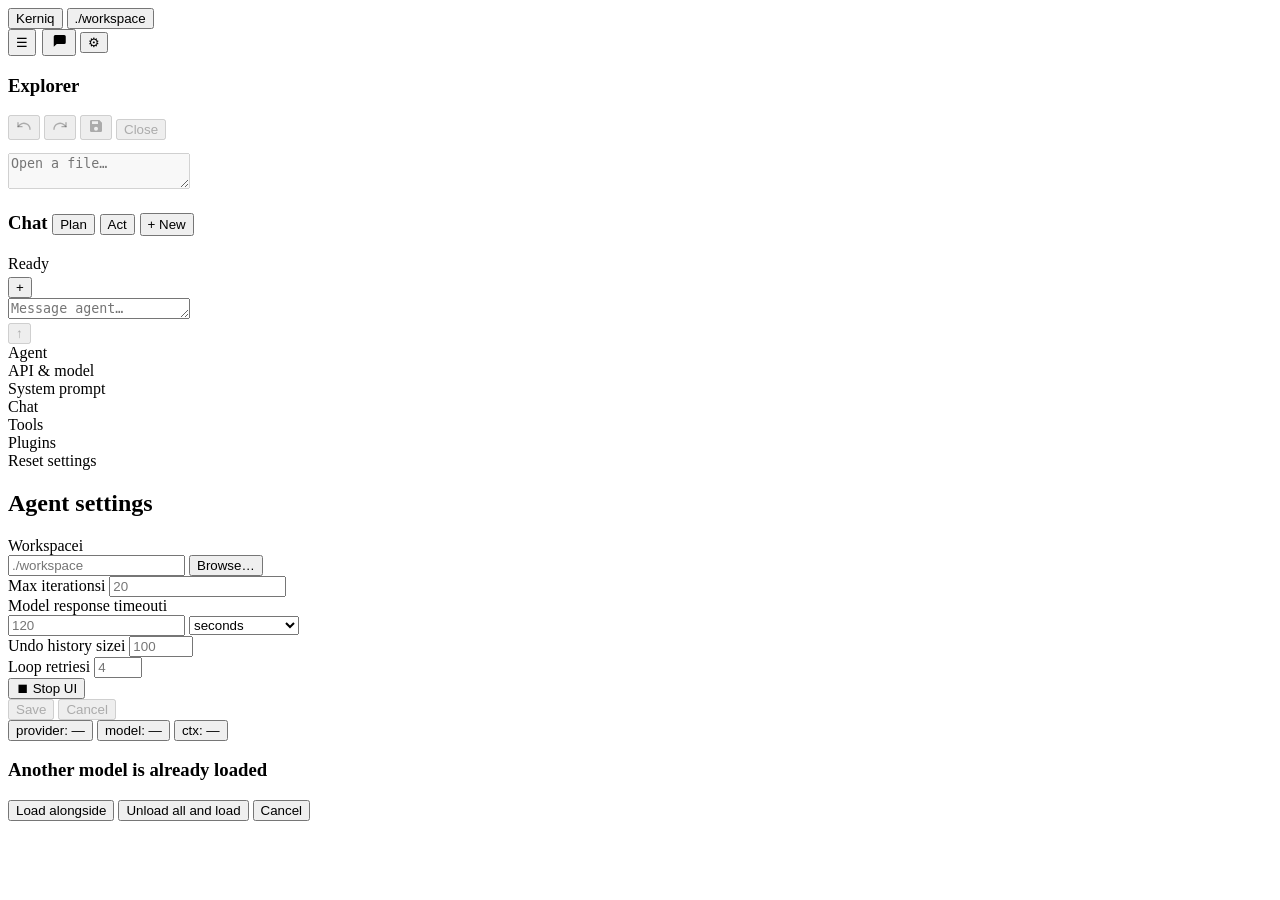
==== plugins/web_ui/static/index.html @ 1790b559 "Patch for 0.1.4 with TODO, install scripts and sandbox" ====
<!DOCTYPE html>
<html lang="en"><head><meta charset="utf-8"/>
<meta name="viewport" content="width=device-width, initial-scale=1"/>
<title>Kerniq</title>
<link rel="stylesheet" href="/static/vendor/prism-tomorrow.min.css"/>

<link rel="stylesheet" href="/static/styles.css"/></head><body>
<div class="topbar">
  <button class="brand" id="nav-logo">Kerniq</button>
  <button type="button" class="top-center" id="top-workspace">./workspace</button>
  <div class="top-actions">
    <span class="panel-toggles" style="display:inline-flex;gap:6px">
      <button class="icon-btn on" id="btn-toggle-explorer" title="Explorer" data-i18n-title="explorer">☰</button>
      <button class="icon-btn on" id="btn-toggle-chat" title="Chat" data-i18n-title="chat" aria-label="Chat"><svg viewBox="0 0 24 24" width="18" height="18" aria-hidden="true"><path fill="currentColor" d="M5 4h14a2 2 0 0 1 2 2v8a2 2 0 0 1-2 2H9l-4 3.5V6a2 2 0 0 1 2-2z"/></svg></button>
    </span>
    <button class="icon-btn" id="nav-settings" title="Settings" data-i18n-title="settings">⚙</button>
  </div>
</div>
<div id="main-area">
<div id="view-main">
  <aside class="panel" id="explorer">
    <h3><span class="grow">Explorer</span></h3>
    <div class="tree" id="tree"></div>
  </aside>
  <div class="resizer" id="resizer-left" data-side="left"></div>
  <section id="editor-panel">
    <div class="tabs" id="tabs"></div>
    <div class="editor-toolbar">
      <button class="ghost icon-tool" id="btn-undo" title="Undo" aria-label="Undo" disabled>
        <svg viewBox="0 0 24 24" width="16" height="16" aria-hidden="true" fill="none" stroke="currentColor" stroke-width="2" stroke-linecap="round" stroke-linejoin="round"><path d="M3 7v6h6"/><path d="M21 17a9 9 0 0 0-15-6.7L3 13"/></svg>
      </button>
      <button class="ghost icon-tool" id="btn-redo" title="Redo" aria-label="Redo" disabled>
        <svg viewBox="0 0 24 24" width="16" height="16" aria-hidden="true" fill="none" stroke="currentColor" stroke-width="2" stroke-linecap="round" stroke-linejoin="round"><path d="M21 7v6h-6"/><path d="M3 17a9 9 0 0 1 15-6.7L21 13"/></svg>
      </button>
      <span id="open-path" style="color:var(--muted);flex:1;overflow:hidden;text-overflow:ellipsis"></span>
      <button class="ghost icon-tool" id="btn-save" title="Save" aria-label="Save" disabled>
        <svg viewBox="0 0 24 24" width="16" height="16" aria-hidden="true"><path fill="currentColor" d="M17 3H5a2 2 0 0 0-2 2v14a2 2 0 0 0 2 2h14a2 2 0 0 0 2-2V7l-4-4zm-5 16a3 3 0 1 1 0-6 3 3 0 0 1 0 6zM6 5h9v4H6V5z"/></svg>
      </button>
      <button class="ghost" id="btn-close-tab" disabled>Close</button>
    </div>
    <div class="code-wrap">
      <div class="line-nums" id="line-nums"></div>
      <div class="hl-wrap">
        <pre class="hl-pre" aria-hidden="true"><code id="hl-code" class="language-none"></code></pre>
        <textarea id="editor" spellcheck="false" placeholder="Open a file…" data-i18n-placeholder="openFile" disabled></textarea>
      </div>
    </div>
  </section>
  <div class="resizer" id="resizer-right" data-side="right"></div>
  <aside class="panel" id="chat-panel">
    <h3><span class="grow">Chat</span>
      <span class="mode-switch" id="mode-switch">
        <button type="button" id="mode-plan" data-mode="plan">Plan</button>
        <button type="button" id="mode-act" data-mode="act" class="on">Act</button>
      </span>
      <button class="ghost" id="btn-new-chat" style="padding:2px 6px">+ New</button>
    </h3>
    <div class="chat-hist" id="chat-hist"></div>
    <div class="msgs-wrap">
      <div class="plan-float collapsed" id="plan-float" hidden>
        <button type="button" class="plan-head" id="plan-toggle">
          <span id="plan-title" data-i18n="planTitle">Plan</span>
          <span class="plan-chevron" id="plan-chevron" aria-hidden="true"></span>
        </button>
        <div class="plan-body" id="plan-body"></div>
      </div>
      <div class="msgs" id="msgs"></div>
      <button type="button" id="btn-scroll-bottom" class="scroll-bottom" hidden title="Scroll to bottom" aria-label="Scroll to bottom">↓</button>
    </div>
    <div class="status-bar"><span class="spin" id="agent-spin"></span><span id="agent-status">Ready</span></div>
    <div id="attach-chips" style="display:flex;flex-wrap:wrap;gap:4px;padding:4px 8px 0 8px"></div>
    <div class="composer">
      <button type="button" id="btn-attach" class="ghost composer-plus" title="Attach" data-i18n-title="attach">+</button>
      <div class="ta-wrap"><textarea id="prompt" rows="1" placeholder="Message agent…" data-i18n-placeholder="promptPh"></textarea></div>
      <button type="button" id="btn-action" class="send-btn is-send" disabled title="Send" aria-label="Send"><span class="send-ico" aria-hidden="true">↑</span></button>
    </div>
  </aside>
</div>
<div id="view-settings">
  <div class="settings-layout">
    <nav>
      <div class="stab active" data-tab="agent">Agent</div>
      <div class="stab" data-tab="api">API & model</div>
      <div class="stab" data-tab="prompt">System prompt</div>
      <div class="stab" data-tab="chat">Chat</div>
      <div class="stab" data-tab="tools">Tools</div>
      <div class="stab" data-tab="plugins">Plugins</div>
      <div class="stab" data-tab="reset">Reset settings</div>
    </nav>
    <div class="settings-main">
      <div class="scard tabp" id="tab-agent">
        <h2 data-i18n="agentSettings">Agent settings</h2>
        <div class="field"><label class="lbl"><span data-i18n="workspace">Workspace</span><span class="info-tip" tabindex="0" data-tip="Working directory for file tools. Type a path or use Browse.">i</span></label>
          <div class="row">
            <input id="s-workspace" placeholder="./workspace" style="flex:1"/>
            <button class="ghost" type="button" id="btn-pick-ws" data-i18n="browse">Browse…</button>
          </div>
        </div>
        <div class="field"><label class="lbl"><span data-i18n="maxIterations">Max iterations</span><span class="info-tip" tabindex="0" data-tip="Maximum agent steps per run. Leave empty for default (20).">i</span></label>
          <input type="number" id="s-max-iter" min="1" placeholder="20"/>
        </div>
        <div class="field"><label class="lbl"><span data-i18n="modelTimeout">Model response timeout</span><span class="info-tip" tabindex="0" data-tip="Maximum time to wait for one model response.">i</span></label>
          <div class="row">
            <input type="number" id="s-timeout" min="1" style="flex:1" placeholder="120"/>
            <select id="s-timeout-unit" style="width:110px">
              <option value="s">seconds</option>
              <option value="m">minutes</option>
              <option value="h">hours</option>
            </select>
          </div>
        </div>
        <div class="field"><label class="lbl"><span data-i18n="undoSize">Undo history size</span><span class="info-tip" tabindex="0" data-tip="How many editor actions to keep for Undo (edits, open, close).">i</span></label>
          <input type="number" id="s-undo-size" min="10" max="1000" placeholder="100"/>
        </div>
        <div class="field"><label class="lbl"><span data-i18n="loopRetries">Loop retries</span><span class="info-tip" tabindex="0" data-tip="How many repeated replies or identical tool calls to allow before stopping. Raise this if a real task is cut off as a loop.">i</span></label>
          <input type="number" id="s-loop-retries" min="1" max="20" placeholder="4"/>
        </div>
      </div>
      <div class="scard tabp" id="tab-api" style="display:none">
        <h2 data-i18n="apiModel">API & model</h2>
        <div class="field"><label class="lbl"><span data-i18n="provider">Provider</span></label>
          <select id="s-provider" class="fit"></select>
          <div class="provider-note" id="provider-blurb"></div>
        </div>
        <div id="provider-fields"></div>
        <div class="field field-check">
          <label class="check-line">
            <input type="checkbox" id="s-split-models" class="soft-check"/>
            <span data-i18n="splitModels">Different model for Act</span>
            <span class="info-tip" tabindex="0" data-tip="Off: Plan and Act use one model. On: Act can use another. Local providers unload the Plan model and load the Act model on handoff.">i</span>
          </label>
        </div>
        <div class="field" id="act-model-field" hidden>
          <label class="lbl"><span data-i18n="actModel">Act model</span></label>
          <div class="row">
            <div class="model-combo" id="act-model-combo">
              <input type="text" id="s-act-model" autocomplete="off" placeholder="(same as Plan)"/>
              <button type="button" class="combo-arrow" id="act-model-arrow">▾</button>
              <div class="combo-menu" id="act-model-menu" hidden></div>
            </div>
          </div>
        </div>
        <div class="field"><label class="lbl"><span data-i18n="temperature">Temperature</span><span class="info-tip" tabindex="0" data-i18n-tip="tempTip" data-tip="Higher temperature makes replies more varied. Lower keeps them closer to the most likely wording. Default is 0.7.">i</span></label><input type="number" id="s-api-temp" step="0.05" min="0" max="2" placeholder="0.7"/></div>
        <div class="field"><label class="lbl"><span data-i18n="maxTokens">Max tokens</span><span class="info-tip" tabindex="0" data-tip="Max tokens to generate. Empty = model maximum.">i</span></label>
          <input type="number" id="s-api-max-tokens" min="1" placeholder="auto (model max)"/>
        </div>
      </div>
      <div class="scard tabp" id="tab-prompt" style="display:none">
        <h2 data-i18n="systemPrompt">System prompt</h2>
        <div class="field"><label class="lbl">System prompt</label>
          <textarea id="s-system" rows="10" style="resize:none;width:100%;min-height:160px" placeholder="You are a helpful coding agent."></textarea>
        </div>
        <div class="field" style="text-align:left">
          <label style="display:inline-flex;align-items:center;gap:8px;cursor:pointer">
            <input type="checkbox" id="s-include-tools" class="soft-check" style="width:auto;margin:0"/>
            <span>Include tool catalog in context</span>
            <span class="info-tip" tabindex="0" data-tip="When enabled, tool schemas are added to the system prompt on run.">i</span>
          </label>
        </div>
      </div>
      <div class="scard tabp" id="tab-chat" style="display:none">
        <h2 data-i18n="chatSettings">Chat settings</h2>
        <div class="set-group">
          <h3 data-i18n="groupOutput">Reply</h3>
        <div class="field field-check">
          <label class="check-line">
            <input type="checkbox" id="s-chat-streaming" class="soft-check" checked/>
            <span data-i18n="streamResponses">Stream responses</span>
            <span class="info-tip" tabindex="0" data-tip="Stream tokens as they are generated. Disable for a single final reply.">i</span>
          </label>
        </div>
        <div class="field field-check">
          <label class="check-line">
            <input type="checkbox" id="s-chat-reasoning" class="soft-check" checked/>
            <span data-i18n="showReasoning">Show reasoning</span>
            <span class="info-tip" tabindex="0" data-tip="Show model reasoning/thinking blocks in the chat when the provider sends them.">i</span>
          </label>
        </div>
        <div class="field field-check">
          <label class="check-line">
            <input type="checkbox" id="s-chat-empty" class="soft-check" checked/>
            <span data-i18n="emptyStatus">Status on empty response</span>
            <span class="info-tip" tabindex="0" data-tip="Show a system note when the model finishes with an empty message.">i</span>
          </label>
        </div>
        <div class="field field-check">
          <label class="check-line">
            <input type="checkbox" id="s-chat-debug" class="soft-check"/>
            <span data-i18n="developerMode">Developer mode</span>
            <span class="info-tip" tabindex="0" data-tip="Show tool-call arguments in chat. Also unlocks a risk bypass that auto-approves every level, including critical.">i</span>
          </label>
        </div>
        </div>
        <div class="set-group">
          <h3 data-i18n="groupSend">Sending</h3>
          <div class="field">
            <div class="lbl" data-i18n="sendMessage">Send message</div>
            <div class="radio-group">
              <label class="check-line">
                <input type="radio" name="send-key" id="s-send-enter" class="soft-check" value="enter" checked/>
                <span data-i18n="sendEnter">Enter — send, Shift+Enter — new line</span>
              </label>
              <label class="check-line">
                <input type="radio" name="send-key" id="s-send-shift-enter" class="soft-check" value="shift_enter"/>
                <span data-i18n="sendShift">Shift+Enter — send, Enter — new line</span>
              </label>
            </div>
          </div>
        </div>
        <div class="set-group">
          <h3 data-i18n="groupChatTools">Chat tools</h3>
        <div class="field field-check">
          <label class="check-line">
            <input type="checkbox" id="s-chat-fileops" class="soft-check"/>
            <span data-i18n="fileOpsOnly">File ops: names only</span>
            <span class="info-tip" tabindex="0" data-tip="Show create/edit/delete file ops briefly in chat, without long summaries.">i</span>
          </label>
        </div>
        <div class="field field-check">
          <label class="check-line">
            <input type="checkbox" id="s-chat-agg" class="soft-check" checked/>
            <span data-i18n="aggLabel">Merge tool calls when possible</span>
            <span class="info-tip" tabindex="0" data-tip="Merge consecutive collapsible tool calls into one chat block.">i</span>
          </label>
        </div>
        </div>
        <div class="set-group">
          <h3 data-i18n="groupPlan">Plan and Act</h3>
        <div class="field field-check">
          <label class="check-line">
            <input type="checkbox" id="s-mode-auto" class="soft-check" checked/>
            <span data-i18n="modeAuto">Auto Plan / Act</span>
            <span class="info-tip" tabindex="0" data-tip="The model decides whether a plan is needed. Plan and Act buttons stay locked.">i</span>
          </label>
        </div>
        <div class="field field-check">
          <label class="check-line">
            <input type="checkbox" id="s-compose-plan" class="soft-check" checked/>
            <span data-i18n="composePlan">Build a plan</span>
            <span class="info-tip" tabindex="0" data-tip="Do not stop until the request is done. After Plan, write a new plan and run Act.">i</span>
          </label>
        </div>
        <div class="field field-check">
          <label class="check-line">
            <input type="checkbox" id="s-auto-act" class="soft-check" checked/>
            <span data-i18n="autoAct">After Plan, run Act automatically</span>
            <span class="info-tip" tabindex="0" data-tip="Plan studies the project and writes the TODO list. Act then implements it.">i</span>
          </label>
        </div>
        </div>
        <div class="set-group">
          <h3 data-i18n="groupSafety">Safety and language</h3>
        <div class="field">
          <label class="lbl"><span data-i18n="autoApprove">Auto-approve risk up to</span>
            <span class="info-tip" tabindex="0" data-tip="Tools at or below this risk run without a prompt. Critical always asks, unless developer mode selects all. A tool's own auto-accept skips the prompt except for critical. Blacklisted commands are still denied.">i</span>
          </label>
          <select id="s-auto-approve" class="fit">
            <option value="read_only">read only</option>
            <option value="low">low</option>
            <option value="medium">medium</option>
            <option value="high">high</option>
            <option value="all" hidden data-i18n="approveAll">all — no prompts</option>
          </select>
        </div>
        <div class="field">
          <label class="lbl"><span data-i18n="responseLang">Response language</span>
            <span class="info-tip" tabindex="0" data-tip="Language for agent replies. Does not change the UI language.">i</span>
          </label>
          <select id="s-chat-lang" class="fit">
            <option value="en">English</option>
            <option value="ru">Russian</option>
            <option value="uk">Ukrainian</option>
            <option value="de">German</option>
            <option value="fr">French</option>
            <option value="es">Spanish</option>
            <option value="zh">Chinese (Simplified)</option>
            <option value="ja">Japanese</option>
            <option value="ko">Korean</option>
            <option value="auto">Auto (match the user)</option>
          </select>
        </div>
        </div>
      </div>
<div class="scard tabp" id="tab-tools" style="display:none">
        <h2 data-i18n="tools">Tools</h2>
        <div class="cat-row" id="s-cats"></div>
        <div class="tools-split">
          <div class="tools-list" id="s-tools-list"></div>
          <div class="detail-panel" id="s-tool-detail"><div class="empty">Select a tool</div></div>
        </div>
      </div>
      <div class="scard tabp" id="tab-plugins" style="display:none">
        <h2 data-i18n="plugins">Plugins</h2>
        <label class="check-line" style="margin:0 0 10px">
          <input type="checkbox" id="s-show-hidden-plugins" class="soft-check"/>
          <span data-i18n="showHiddenPlugins">Show hidden plugins</span>
        </label>
        <div class="tools-split">
          <div class="tools-list" id="s-plugins-list"></div>
          <div class="detail-panel" id="s-plugin-detail"><div class="empty">Select a plugin</div></div>
        </div>
      </div>
      <div class="scard tabp" id="tab-reset" style="display:none">
        <h2 data-i18n="resetSettings">Reset settings</h2>
        <div class="reset-block">
          <button class="factory" id="btn-factory-reset" data-i18n="factoryReset">Reset everything to factory defaults</button>
          <div class="hint"><span data-i18n="requiresDouble">Requires double confirmation</span></div>
        </div>
        <hr class="hr"/>
        <div class="reset-block">
          <h3 data-i18n="toolsHeading">Tools</h3>
          <div id="reset-tools-list"></div>
        </div>
        <hr class="hr"/>
        <div class="reset-block">
          <h3 data-i18n="pluginsHeading">Plugins</h3>
          <div id="reset-plugins-list"></div>
        </div>
      </div>
    </div>
  </div>
  <div class="settings-actions">
    <button type="button" id="btn-stop-ui" class="ghost danger-stop" title="Stop UI">⏹ Stop UI</button>
    <div class="settings-actions-right">
      <button id="btn-settings-save" disabled class="save-active">Save</button>
      <button id="btn-settings-cancel" disabled class="cancel-active">Cancel</button>
    </div>
  </div>
</div>
</div>
<div class="footer" id="app-footer">
  <span class="dot idle" id="footer-dot"></span>
  <button type="button" class="footer-hit" id="footer-provider">provider: —</button>
  <button type="button" class="footer-hit" id="footer-model">model: —</button>
  <button type="button" class="footer-hit" id="footer-ctx">ctx: —</button>
  <span id="footer-tps" style="display:none">0.0 tok/s</span>
</div>
<div class="modal-bg" id="model-modal">
  <div class="modal">
    <h3>Another model is already loaded</h3>
    <p id="model-modal-text" style="color:var(--muted);line-height:1.4"></p>
    <div class="btn-row">
      <button id="mm-alongside">Load alongside</button>
      <button id="mm-replace" class="save-active">Unload all and load</button>
      <button id="mm-cancel" class="cancel-active">Cancel</button>
    </div>
  </div>
</div>
<div class="modal-bg" id="approval-modal" style="display:none">
  <div class="modal">
    <h3>Approval required</h3>
    <p id="approval-text" style="color:var(--muted);line-height:1.4;white-space:pre-wrap"></p>
    <pre id="approval-args" style="max-height:180px;overflow:auto;font-size:12px"></pre>
    <div class="row" style="gap:8px;margin-top:12px">
      <button id="approval-deny" class="cancel-active" type="button">Deny</button>
      <button id="approval-allow" class="save-active" type="button">Allow</button>
    </div>
  </div>
</div>
<div class="toast" id="toast"></div>
<div class="ctx" id="ctx" style="display:none"></div>
<input type="file" id="outside-picker" multiple style="display:none"/>

<script src="/static/vendor/prism.min.js"></script>
<script src="/static/vendor/prism-python.min.js"></script>
<script src="/static/vendor/prism-javascript.min.js"></script>
<script src="/static/vendor/prism-typescript.min.js"></script>
<script src="/static/vendor/prism-json.min.js"></script>
<script src="/static/vendor/prism-bash.min.js"></script>
<script src="/static/vendor/prism-markup.min.js"></script>
<script src="/static/vendor/prism-css.min.js"></script>
<script src="/static/vendor/prism-yaml.min.js"></script>
<script src="/static/vendor/prism-markdown.min.js"></script>
<script src="/static/vendor/prism-powershell.min.js"></script>
<script src="/static/vendor/prism-sql.min.js"></script>
<script src="/static/vendor/prism-rust.min.js"></script>
<script src="/static/vendor/prism-go.min.js"></script>
<script src="/static/vendor/prism-java.min.js"></script>
<script src="/static/vendor/prism-c.min.js"></script>
<script src="/static/vendor/prism-cpp.min.js"></script>
<script src="/static/vendor/prism-csharp.min.js"></script>
<script src="/static/app.js"></script>
</body></html>
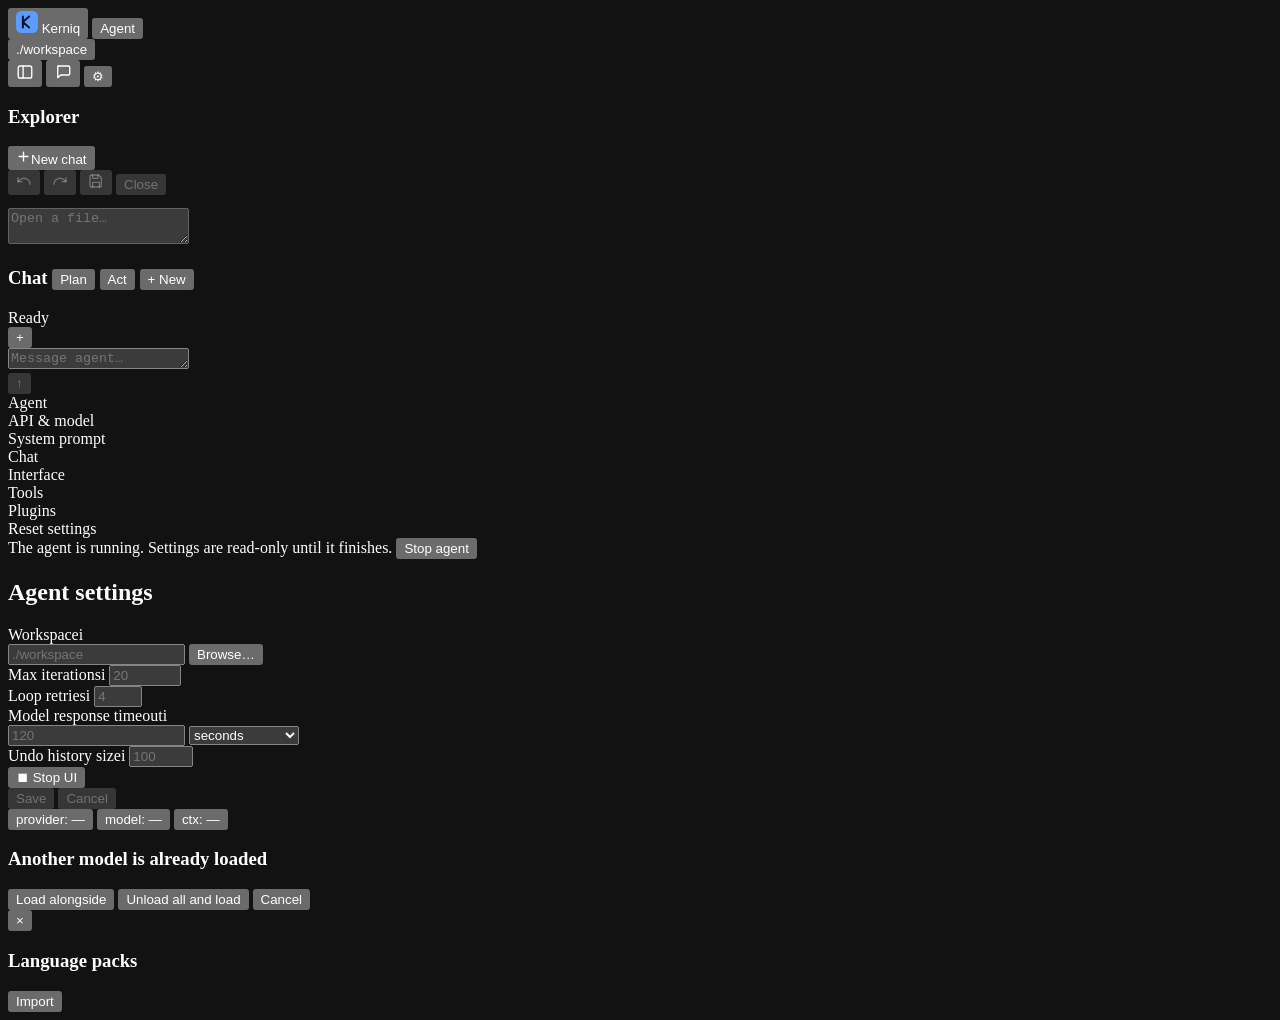
==== commit c5076bc8: "Update to 0.1.5 - reviewed UI, Agent page, animations, bug fixes" ====
--- a/plugins/web_ui/static/index.html
+++ b/plugins/web_ui/static/index.html
@@ -1,17 +1,26 @@
 <!DOCTYPE html>
 <html lang="en"><head><meta charset="utf-8"/>
 <meta name="viewport" content="width=device-width, initial-scale=1"/>
+<meta name="color-scheme" content="dark"/>
+<meta name="theme-color" content="#13161b"/>
 <title>Kerniq</title>
-<link rel="stylesheet" href="/static/vendor/prism-tomorrow.min.css"/>
+<link rel="icon" href="data:image/svg+xml,%3Csvg xmlns='http://www.w3.org/2000/svg' viewBox='0 0 32 32'%3E%3Crect width='32' height='32' rx='8' fill='%235b9dff'/%3E%3Cpath d='M10 8v16M10 16l9-8M10 16l9 8' fill='none' stroke='%2307162e' stroke-width='3' stroke-linecap='round' stroke-linejoin='round'/%3E%3C/svg%3E"/>
+<script>try{document.documentElement.dataset.motion=localStorage.getItem('kerniq_motion')||'on';document.documentElement.dataset.layout=localStorage.getItem('kerniq_layout')==='agent'?'agent':'editor'}catch(e){document.documentElement.dataset.motion='on';document.documentElement.dataset.layout='editor'}</script>
 
 <link rel="stylesheet" href="/static/styles.css"/></head><body>
 <div class="topbar">
-  <button class="brand" id="nav-logo">Kerniq</button>
+  <div class="top-left">
+  <button class="brand" id="nav-logo" aria-label="Kerniq">
+    <svg viewBox="0 0 32 32" width="22" height="22" aria-hidden="true"><rect width="32" height="32" rx="8" fill="#5b9dff"/><path d="M10 8v16M10 16l9-8M10 16l9 8" fill="none" stroke="#07162e" stroke-width="3" stroke-linecap="round" stroke-linejoin="round"/></svg>
+    <span>Kerniq</span>
+  </button>
+  <button type="button" class="mode-pill" id="mode-pill" title="Switch mode" aria-label="Switch mode"><span class="mode-pill-label">Agent</span></button>
+  </div>
   <button type="button" class="top-center" id="top-workspace">./workspace</button>
   <div class="top-actions">
-    <span class="panel-toggles" style="display:inline-flex;gap:6px">
-      <button class="icon-btn on" id="btn-toggle-explorer" title="Explorer" data-i18n-title="explorer">☰</button>
-      <button class="icon-btn on" id="btn-toggle-chat" title="Chat" data-i18n-title="chat" aria-label="Chat"><svg viewBox="0 0 24 24" width="18" height="18" aria-hidden="true"><path fill="currentColor" d="M5 4h14a2 2 0 0 1 2 2v8a2 2 0 0 1-2 2H9l-4 3.5V6a2 2 0 0 1 2-2z"/></svg></button>
+    <span class="panel-toggles">
+      <button class="icon-btn on" id="btn-toggle-explorer" title="Explorer" data-i18n-title="explorer" aria-label="Explorer"><svg viewBox="0 0 24 24" width="18" height="18" aria-hidden="true" fill="none" stroke="currentColor" stroke-width="1.8" stroke-linecap="round" stroke-linejoin="round"><rect x="3" y="4" width="18" height="16" rx="2.5"/><path d="M9.5 4v16"/></svg></button>
+      <button class="icon-btn on" id="btn-toggle-chat" title="Chat" data-i18n-title="chat" aria-label="Chat"><svg viewBox="0 0 24 24" width="18" height="18" aria-hidden="true"><path fill="none" stroke="currentColor" stroke-width="1.8" stroke-linejoin="round" d="M5 4h14a2 2 0 0 1 2 2v8a2 2 0 0 1-2 2H9l-4 3.5V6a2 2 0 0 1 2-2z"/></svg></button>
     </span>
     <button class="icon-btn" id="nav-settings" title="Settings" data-i18n-title="settings">⚙</button>
   </div>
@@ -21,6 +30,10 @@
   <aside class="panel" id="explorer">
     <h3><span class="grow">Explorer</span></h3>
     <div class="tree" id="tree"></div>
+    <div class="side-chats" id="side-chats">
+      <button type="button" class="side-new" id="side-new-chat"><svg viewBox="0 0 24 24" width="15" height="15" aria-hidden="true" fill="none" stroke="currentColor" stroke-width="2.2" stroke-linecap="round"><path d="M12 5v14M5 12h14"/></svg><span data-i18n="newChatLong">New chat</span></button>
+      <div class="side-list" id="side-list"></div>
+    </div>
   </aside>
   <div class="resizer" id="resizer-left" data-side="left"></div>
   <section id="editor-panel">
@@ -32,28 +45,28 @@
       <button class="ghost icon-tool" id="btn-redo" title="Redo" aria-label="Redo" disabled>
         <svg viewBox="0 0 24 24" width="16" height="16" aria-hidden="true" fill="none" stroke="currentColor" stroke-width="2" stroke-linecap="round" stroke-linejoin="round"><path d="M21 7v6h-6"/><path d="M3 17a9 9 0 0 1 15-6.7L21 13"/></svg>
       </button>
-      <span id="open-path" style="color:var(--muted);flex:1;overflow:hidden;text-overflow:ellipsis"></span>
+      <span id="open-path" class="open-path"></span>
       <button class="ghost icon-tool" id="btn-save" title="Save" aria-label="Save" disabled>
-        <svg viewBox="0 0 24 24" width="16" height="16" aria-hidden="true"><path fill="currentColor" d="M17 3H5a2 2 0 0 0-2 2v14a2 2 0 0 0 2 2h14a2 2 0 0 0 2-2V7l-4-4zm-5 16a3 3 0 1 1 0-6 3 3 0 0 1 0 6zM6 5h9v4H6V5z"/></svg>
+        <svg viewBox="0 0 24 24" width="16" height="16" aria-hidden="true" fill="none" stroke="currentColor" stroke-width="2" stroke-linecap="round" stroke-linejoin="round"><path d="M5 3h11l4 4v12a2 2 0 0 1-2 2H5a2 2 0 0 1-2-2V5a2 2 0 0 1 2-2z"/><path d="M7 3v5h8V3M7 21v-7h10v7"/></svg>
       </button>
       <button class="ghost" id="btn-close-tab" disabled>Close</button>
     </div>
-    <div class="code-wrap">
+    <div class="code-wrap" id="code-wrap">
       <div class="line-nums" id="line-nums"></div>
       <div class="hl-wrap">
-        <pre class="hl-pre" aria-hidden="true"><code id="hl-code" class="language-none"></code></pre>
+        <pre class="hl-pre" aria-hidden="true"><code id="hl-code"></code></pre>
         <textarea id="editor" spellcheck="false" placeholder="Open a file…" data-i18n-placeholder="openFile" disabled></textarea>
       </div>
     </div>
   </section>
   <div class="resizer" id="resizer-right" data-side="right"></div>
   <aside class="panel" id="chat-panel">
-    <h3><span class="grow">Chat</span>
+    <h3><span class="grow" id="chat-heading">Chat</span>
       <span class="mode-switch" id="mode-switch">
         <button type="button" id="mode-plan" data-mode="plan">Plan</button>
         <button type="button" id="mode-act" data-mode="act" class="on">Act</button>
       </span>
-      <button class="ghost" id="btn-new-chat" style="padding:2px 6px">+ New</button>
+      <button class="ghost" id="btn-new-chat">+ New</button>
     </h3>
     <div class="chat-hist" id="chat-hist"></div>
     <div class="msgs-wrap">
@@ -68,12 +81,12 @@
       <button type="button" id="btn-scroll-bottom" class="scroll-bottom" hidden title="Scroll to bottom" aria-label="Scroll to bottom">↓</button>
     </div>
     <div class="status-bar"><span class="spin" id="agent-spin"></span><span id="agent-status">Ready</span></div>
-    <div id="attach-chips" style="display:flex;flex-wrap:wrap;gap:4px;padding:4px 8px 0 8px"></div>
-    <div class="composer">
-      <button type="button" id="btn-attach" class="ghost composer-plus" title="Attach" data-i18n-title="attach">+</button>
+    <div id="attach-chips"></div>
+    <div class="composer"><div class="composer-box">
+      <button type="button" id="btn-attach" class="ghost composer-plus" title="Attach" data-i18n-title="attach" aria-label="Attach">+</button>
       <div class="ta-wrap"><textarea id="prompt" rows="1" placeholder="Message agent…" data-i18n-placeholder="promptPh"></textarea></div>
       <button type="button" id="btn-action" class="send-btn is-send" disabled title="Send" aria-label="Send"><span class="send-ico" aria-hidden="true">↑</span></button>
-    </div>
+    </div></div>
   </aside>
 </div>
 <div id="view-settings">
@@ -83,11 +96,17 @@
       <div class="stab" data-tab="api">API & model</div>
       <div class="stab" data-tab="prompt">System prompt</div>
       <div class="stab" data-tab="chat">Chat</div>
+      <div class="stab" data-tab="interface">Interface</div>
       <div class="stab" data-tab="tools">Tools</div>
       <div class="stab" data-tab="plugins">Plugins</div>
       <div class="stab" data-tab="reset">Reset settings</div>
     </nav>
     <div class="settings-main">
+      <div class="run-note" id="run-note" role="status">
+        <span class="run-note-dot" aria-hidden="true"></span>
+        <span class="run-note-text" data-i18n="runNote">The agent is running. Settings are read-only until it finishes.</span>
+        <button type="button" class="danger-stop" id="btn-run-stop" data-keep-unlocked data-i18n="stopAgent">Stop agent</button>
+      </div>
       <div class="scard tabp" id="tab-agent">
         <h2 data-i18n="agentSettings">Agent settings</h2>
         <div class="field"><label class="lbl"><span data-i18n="workspace">Workspace</span><span class="info-tip" tabindex="0" data-tip="Working directory for file tools. Type a path or use Browse.">i</span></label>
@@ -96,12 +115,16 @@
             <button class="ghost" type="button" id="btn-pick-ws" data-i18n="browse">Browse…</button>
           </div>
         </div>
+        <div class="field-grid">
         <div class="field"><label class="lbl"><span data-i18n="maxIterations">Max iterations</span><span class="info-tip" tabindex="0" data-tip="Maximum agent steps per run. Leave empty for default (20).">i</span></label>
-          <input type="number" id="s-max-iter" min="1" placeholder="20"/>
+          <input type="number" id="s-max-iter" min="1" max="10000" step="1" placeholder="20"/>
+        </div>
+        <div class="field"><label class="lbl"><span data-i18n="loopRetries">Loop retries</span><span class="info-tip" tabindex="0" data-tip="How many repeated replies or identical tool calls to allow before stopping. Raise this if a real task is cut off as a loop.">i</span></label>
+          <input type="number" id="s-loop-retries" min="1" max="20" step="1" placeholder="4"/>
         </div>
         <div class="field"><label class="lbl"><span data-i18n="modelTimeout">Model response timeout</span><span class="info-tip" tabindex="0" data-tip="Maximum time to wait for one model response.">i</span></label>
           <div class="row">
-            <input type="number" id="s-timeout" min="1" style="flex:1" placeholder="120"/>
+            <input type="number" id="s-timeout" min="1" step="1" style="flex:1" placeholder="120"/>
             <select id="s-timeout-unit" style="width:110px">
               <option value="s">seconds</option>
               <option value="m">minutes</option>
@@ -110,10 +133,8 @@
           </div>
         </div>
         <div class="field"><label class="lbl"><span data-i18n="undoSize">Undo history size</span><span class="info-tip" tabindex="0" data-tip="How many editor actions to keep for Undo (edits, open, close).">i</span></label>
-          <input type="number" id="s-undo-size" min="10" max="1000" placeholder="100"/>
-        </div>
-        <div class="field"><label class="lbl"><span data-i18n="loopRetries">Loop retries</span><span class="info-tip" tabindex="0" data-tip="How many repeated replies or identical tool calls to allow before stopping. Raise this if a real task is cut off as a loop.">i</span></label>
-          <input type="number" id="s-loop-retries" min="1" max="20" placeholder="4"/>
+          <input type="number" id="s-undo-size" min="10" max="1000" step="1" placeholder="100"/>
+        </div>
         </div>
       </div>
       <div class="scard tabp" id="tab-api" style="display:none">
@@ -140,9 +161,11 @@
             </div>
           </div>
         </div>
+        <div class="field-grid">
         <div class="field"><label class="lbl"><span data-i18n="temperature">Temperature</span><span class="info-tip" tabindex="0" data-i18n-tip="tempTip" data-tip="Higher temperature makes replies more varied. Lower keeps them closer to the most likely wording. Default is 0.7.">i</span></label><input type="number" id="s-api-temp" step="0.05" min="0" max="2" placeholder="0.7"/></div>
         <div class="field"><label class="lbl"><span data-i18n="maxTokens">Max tokens</span><span class="info-tip" tabindex="0" data-tip="Max tokens to generate. Empty = model maximum.">i</span></label>
-          <input type="number" id="s-api-max-tokens" min="1" placeholder="auto (model max)"/>
+          <input type="number" id="s-api-max-tokens" min="1" max="1000000" step="1" placeholder="auto (model max)"/>
+        </div>
         </div>
       </div>
       <div class="scard tabp" id="tab-prompt" style="display:none">
@@ -160,6 +183,7 @@
       </div>
       <div class="scard tabp" id="tab-chat" style="display:none">
         <h2 data-i18n="chatSettings">Chat settings</h2>
+        <div class="set-cols">
         <div class="set-group">
           <h3 data-i18n="groupOutput">Reply</h3>
         <div class="field field-check">
@@ -248,8 +272,9 @@
           </label>
         </div>
         </div>
-        <div class="set-group">
+        <div class="set-group span-2">
           <h3 data-i18n="groupSafety">Safety and language</h3>
+        <div class="field-grid">
         <div class="field">
           <label class="lbl"><span data-i18n="autoApprove">Auto-approve risk up to</span>
             <span class="info-tip" tabindex="0" data-tip="Tools at or below this risk run without a prompt. Critical always asks, unless developer mode selects all. A tool's own auto-accept skips the prompt except for critical. Blacklisted commands are still denied.">i</span>
@@ -280,8 +305,76 @@
           </select>
         </div>
         </div>
-      </div>
-<div class="scard tabp" id="tab-tools" style="display:none">
+        </div>
+        </div>
+      </div>
+<div class="scard tabp" id="tab-interface" style="display:none">
+        <h2 data-i18n="interfaceSettings">Interface settings</h2>
+        <p class="hint" data-i18n="prefsLocal">These options apply immediately and are stored in this browser.</p>
+        <div class="set-cols">
+        <div class="set-group">
+          <h3 data-i18n="groupLayout">Layout</h3>
+          <div class="field">
+            <label class="lbl"><span data-i18n="workspaceLayout">Workspace layout</span><span class="info-tip" tabindex="0" data-i18n-tip="layoutTip" data-tip="Agent only hides the editor: chats on the left, the conversation in the centre.">i</span></label>
+            <div class="seg" id="seg-layout" role="radiogroup" aria-label="Workspace layout">
+              <button type="button" role="radio" data-v="editor" data-keep-unlocked data-i18n="layoutEditorOpt">Editor + chat</button>
+              <button type="button" role="radio" data-v="agent" data-keep-unlocked data-i18n="layoutAgentOpt">Agent only</button>
+            </div>
+          </div>
+        </div>
+        <div class="set-group">
+          <h3 data-i18n="groupMotion">Motion</h3>
+          <div class="field">
+            <label class="lbl"><span data-i18n="animations">Animations</span><span class="info-tip" tabindex="0" data-i18n-tip="animationsTip" data-tip="Transitions and motion effects.">i</span></label>
+            <div class="seg" id="seg-motion" role="radiogroup" aria-label="Animations">
+              <button type="button" role="radio" data-v="on" data-keep-unlocked data-i18n="motionOn">On</button>
+              <button type="button" role="radio" data-v="auto" data-keep-unlocked data-i18n="motionAuto">Follow system</button>
+              <button type="button" role="radio" data-v="off" data-keep-unlocked data-i18n="motionOff">Off</button>
+            </div>
+          </div>
+        </div>
+        <div class="set-group">
+          <h3 data-i18n="groupLanguage">Language</h3>
+          <div class="field">
+            <label class="lbl" for="ui-lang"><span data-i18n="uiLanguage">Interface language</span></label>
+            <div class="row">
+              <select id="ui-lang" class="fit" data-keep-unlocked></select>
+              <button type="button" class="ghost secondary" id="btn-lang-packs" data-keep-unlocked data-i18n="langPacksBtn">Language packs…</button>
+            </div>
+          </div>
+        </div>
+        <div class="set-group">
+          <h3 data-i18n="groupStatus">Status bar</h3>
+          <div class="field field-check">
+            <label class="check-line">
+              <input type="checkbox" id="ui-footer" class="soft-check" checked data-keep-unlocked/>
+              <span data-i18n="showFooter">Show status footer</span>
+            </label>
+          </div>
+        </div>
+        <div class="set-group">
+          <h3 data-i18n="groupReasoning">Reasoning</h3>
+          <div class="field field-check">
+            <label class="check-line">
+              <input type="checkbox" id="ui-auto-think" class="soft-check" data-keep-unlocked/>
+              <span data-i18n="autoThink">Auto-expand reasoning</span>
+              <span class="info-tip" tabindex="0" data-i18n-tip="autoThinkTip" data-tip="Open the reasoning block while the model is thinking.">i</span>
+            </label>
+          </div>
+        </div>
+        <div class="set-group">
+          <h3 data-i18n="groupEditor">Editor</h3>
+          <div class="field field-check">
+            <label class="check-line">
+              <input type="checkbox" id="ui-hl" class="soft-check" checked/>
+              <span data-i18n="syntaxHl">Syntax highlighting</span>
+              <span class="info-tip" tabindex="0" data-i18n-tip="syntaxHlTip" data-tip="Colour code in the editor.">i</span>
+            </label>
+          </div>
+        </div>
+        </div>
+      </div>
+      <div class="scard tabp" id="tab-tools" style="display:none">
         <h2 data-i18n="tools">Tools</h2>
         <div class="cat-row" id="s-cats"></div>
         <div class="tools-split">
@@ -338,7 +431,7 @@
 <div class="modal-bg" id="model-modal">
   <div class="modal">
     <h3>Another model is already loaded</h3>
-    <p id="model-modal-text" style="color:var(--muted);line-height:1.4"></p>
+    <p id="model-modal-text"></p>
     <div class="btn-row">
       <button id="mm-alongside">Load alongside</button>
       <button id="mm-replace" class="save-active">Unload all and load</button>
@@ -349,26 +442,35 @@
 <div class="modal-bg" id="approval-modal" style="display:none">
   <div class="modal">
     <h3>Approval required</h3>
-    <p id="approval-text" style="color:var(--muted);line-height:1.4;white-space:pre-wrap"></p>
-    <pre id="approval-args" style="max-height:180px;overflow:auto;font-size:12px"></pre>
-    <div class="row" style="gap:8px;margin-top:12px">
+    <p id="approval-text" style="white-space:pre-wrap"></p>
+    <pre id="approval-args" style="max-height:180px"></pre>
+    <div class="row">
       <button id="approval-deny" class="cancel-active" type="button">Deny</button>
       <button id="approval-allow" class="save-active" type="button">Allow</button>
     </div>
   </div>
 </div>
 <div class="toast" id="toast"></div>
+<div class="modal-bg" id="lang-modal">
+  <div class="modal lang-modal">
+    <button type="button" class="modal-x" id="lang-modal-close" aria-label="Close">×</button>
+    <h3 data-i18n="langPacks">Language packs</h3>
+    <div class="lang-list" id="lang-list"></div>
+    <div class="lang-foot"><button type="button" id="lang-modal-import">Import</button></div>
+  </div>
+</div>
+<input type="file" id="lang-pack-file" accept="application/json,.json" hidden/>
 <div class="ctx" id="ctx" style="display:none"></div>
 <input type="file" id="outside-picker" multiple style="display:none"/>
 
 <script src="/static/vendor/prism.min.js"></script>
-<script src="/static/vendor/prism-python.min.js"></script>
+<script src="/static/vendor/prism-markup.min.js"></script>
+<script src="/static/vendor/prism-css.min.js"></script>
 <script src="/static/vendor/prism-javascript.min.js"></script>
 <script src="/static/vendor/prism-typescript.min.js"></script>
 <script src="/static/vendor/prism-json.min.js"></script>
 <script src="/static/vendor/prism-bash.min.js"></script>
-<script src="/static/vendor/prism-markup.min.js"></script>
-<script src="/static/vendor/prism-css.min.js"></script>
+<script src="/static/vendor/prism-python.min.js"></script>
 <script src="/static/vendor/prism-yaml.min.js"></script>
 <script src="/static/vendor/prism-markdown.min.js"></script>
 <script src="/static/vendor/prism-powershell.min.js"></script>
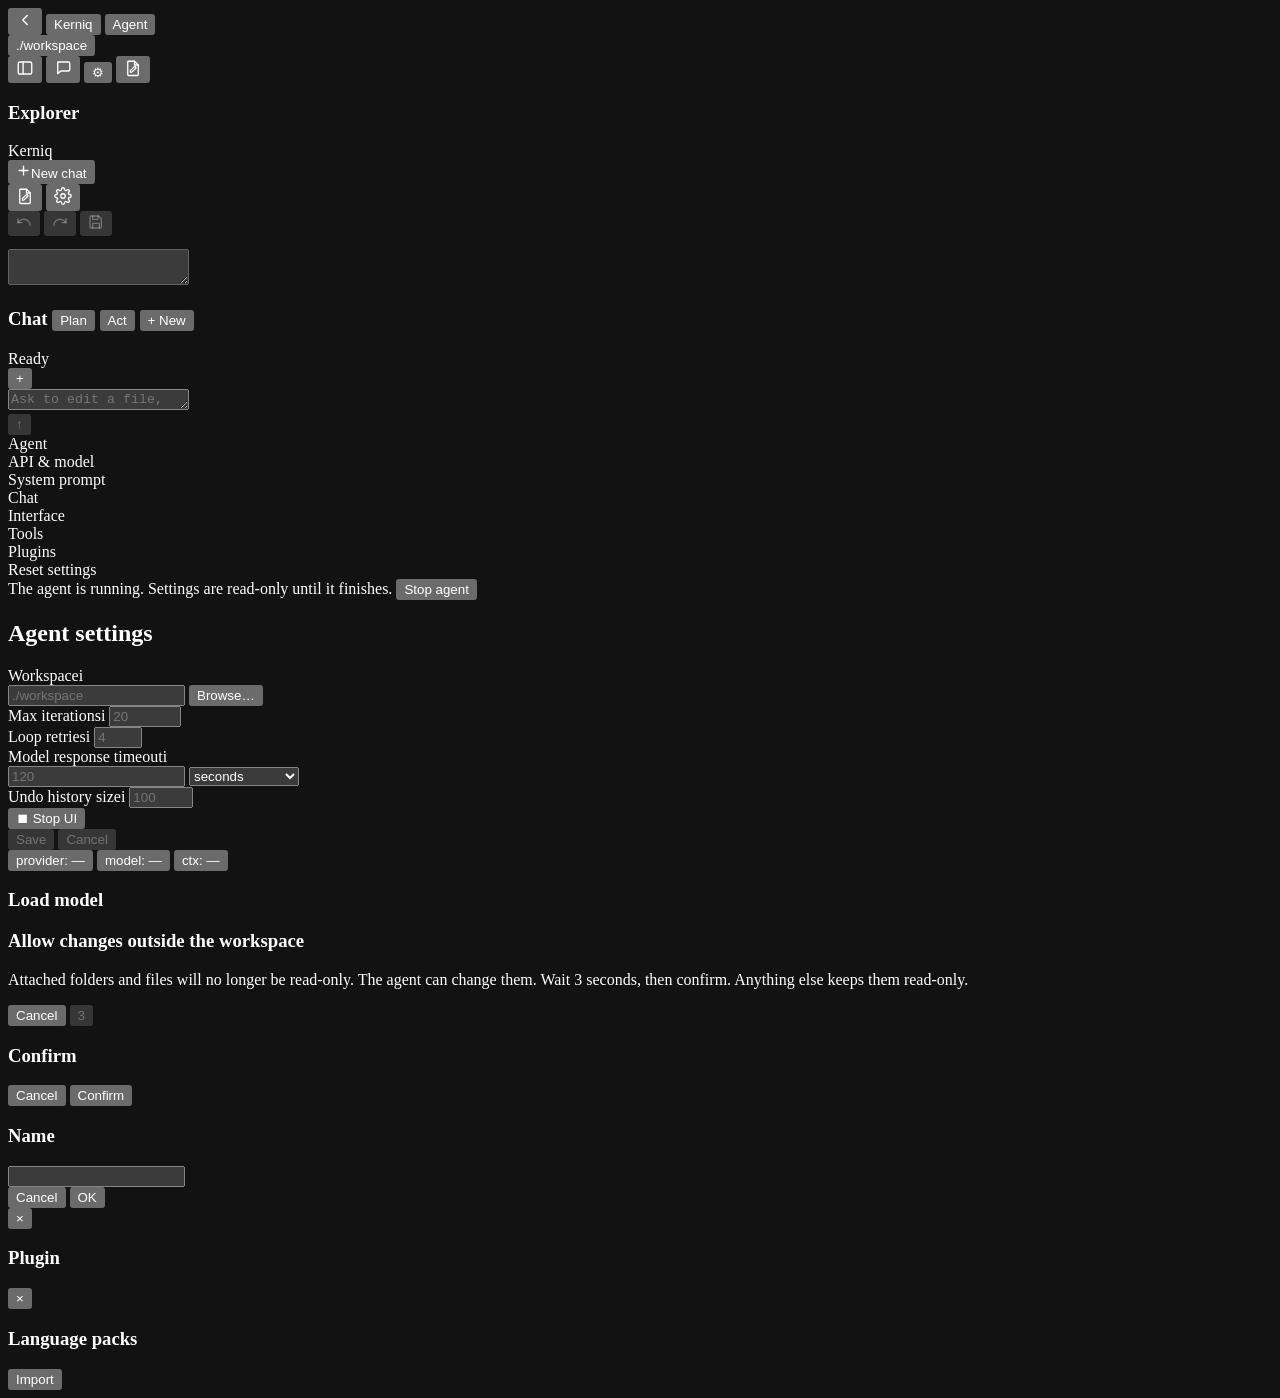
==== commit ed951316: "Update to 0.1.6 - Server mode, UI fixes and more" ====
--- a/plugins/web_ui/static/index.html
+++ b/plugins/web_ui/static/index.html
@@ -4,14 +4,17 @@
 <meta name="color-scheme" content="dark"/>
 <meta name="theme-color" content="#13161b"/>
 <title>Kerniq</title>
-<link rel="icon" href="data:image/svg+xml,%3Csvg xmlns='http://www.w3.org/2000/svg' viewBox='0 0 32 32'%3E%3Crect width='32' height='32' rx='8' fill='%235b9dff'/%3E%3Cpath d='M10 8v16M10 16l9-8M10 16l9 8' fill='none' stroke='%2307162e' stroke-width='3' stroke-linecap='round' stroke-linejoin='round'/%3E%3C/svg%3E"/>
-<script>try{document.documentElement.dataset.motion=localStorage.getItem('kerniq_motion')||'on';document.documentElement.dataset.layout=localStorage.getItem('kerniq_layout')==='agent'?'agent':'editor'}catch(e){document.documentElement.dataset.motion='on';document.documentElement.dataset.layout='editor'}</script>
+<link rel="icon" href="/static/brand/kerniq-tile.svg" type="image/svg+xml"/>
+<script>(function(){var t='dark';try{t=localStorage.getItem('kerniq.theme')||'dark';}catch(e){}var r=t;if(t==='system'){try{r=window.matchMedia('(prefers-color-scheme: light)').matches?'light':'dark';}catch(e){r='dark';}}if(r!=='light'&&r!=='dark')r='dark';document.documentElement.dataset.theme=r;document.documentElement.dataset.themeChoice=t==='light'||t==='dark'||t==='system'?t:'dark';var phone=window.matchMedia('(orientation: portrait) and (max-width: 820px)').matches;if(phone){document.documentElement.dataset.phone='1';document.documentElement.dataset.layout='agent';document.documentElement.dataset.tone='agent';}else{document.documentElement.dataset.phone='0';}document.documentElement.dataset.motion='on';document.documentElement.dataset.blur='on';if(!phone){document.documentElement.dataset.layout='editor';document.documentElement.dataset.tone='editor';}})();</script>
 
 <link rel="stylesheet" href="/static/styles.css"/></head><body>
 <div class="topbar">
   <div class="top-left">
+  <button type="button" class="icon-btn" id="btn-settings-back" data-i18n-title="back" title="Back" aria-label="Back">
+    <svg viewBox="0 0 24 24" width="18" height="18" aria-hidden="true" fill="none" stroke="currentColor" stroke-width="1.8" stroke-linecap="round" stroke-linejoin="round"><path d="M15 6l-6 6 6 6"/></svg>
+  </button>
   <button class="brand" id="nav-logo" aria-label="Kerniq">
-    <svg viewBox="0 0 32 32" width="22" height="22" aria-hidden="true"><rect width="32" height="32" rx="8" fill="#5b9dff"/><path d="M10 8v16M10 16l9-8M10 16l9 8" fill="none" stroke="#07162e" stroke-width="3" stroke-linecap="round" stroke-linejoin="round"/></svg>
+    <span class="brand-mark" aria-hidden="true"></span>
     <span>Kerniq</span>
   </button>
   <button type="button" class="mode-pill" id="mode-pill" title="Switch mode" aria-label="Switch mode"><span class="mode-pill-label">Agent</span></button>
@@ -23,7 +26,15 @@
       <button class="icon-btn on" id="btn-toggle-chat" title="Chat" data-i18n-title="chat" aria-label="Chat"><svg viewBox="0 0 24 24" width="18" height="18" aria-hidden="true"><path fill="none" stroke="currentColor" stroke-width="1.8" stroke-linejoin="round" d="M5 4h14a2 2 0 0 1 2 2v8a2 2 0 0 1-2 2H9l-4 3.5V6a2 2 0 0 1 2-2z"/></svg></button>
     </span>
     <button class="icon-btn" id="nav-settings" title="Settings" data-i18n-title="settings">⚙</button>
-  </div>
+    <button type="button" class="icon-btn phone-only" id="btn-mobile-new" title="New chat" aria-label="New chat">
+      <svg viewBox="0 0 24 24" width="18" height="18" aria-hidden="true" fill="none" stroke="currentColor" stroke-width="1.7" stroke-linecap="round" stroke-linejoin="round"><path d="M6 3h8l5 5v13a1 1 0 0 1-1 1H6a1 1 0 0 1-1-1V4a1 1 0 0 1 1-1z"/><path d="M14 3v5h5"/><path d="M8.5 15.5l5.2-5.2a1 1 0 0 1 1.4 0l.6.6a1 1 0 0 1 0 1.4L10.5 17.5H8.5z"/></svg>
+    </button>
+  </div>
+</div>
+<div class="bench-note" id="bench-note" hidden>
+  <span class="run-note-dot" aria-hidden="true"></span>
+  <span id="bench-note-text"></span>
+  <button type="button" class="bench-hide" id="bench-note-hide" data-i18n-title="hide" aria-label="Hide">×</button>
 </div>
 <div id="main-area">
 <div id="view-main">
@@ -31,8 +42,23 @@
     <h3><span class="grow">Explorer</span></h3>
     <div class="tree" id="tree"></div>
     <div class="side-chats" id="side-chats">
+      <div class="drawer-head phone-only">
+        <span class="brand-mark" aria-hidden="true"></span>
+        <span>Kerniq</span>
+      </div>
       <button type="button" class="side-new" id="side-new-chat"><svg viewBox="0 0 24 24" width="15" height="15" aria-hidden="true" fill="none" stroke="currentColor" stroke-width="2.2" stroke-linecap="round"><path d="M12 5v14M5 12h14"/></svg><span data-i18n="newChatLong">New chat</span></button>
       <div class="side-list" id="side-list"></div>
+      <div class="drawer-foot phone-only">
+        <button type="button" class="icon-btn" id="drawer-new" title="New chat" aria-label="New chat">
+          <svg viewBox="0 0 24 24" width="18" height="18" aria-hidden="true" fill="none" stroke="currentColor" stroke-width="1.7" stroke-linecap="round" stroke-linejoin="round"><path d="M6 3h8l5 5v13a1 1 0 0 1-1 1H6a1 1 0 0 1-1-1V4a1 1 0 0 1 1-1z"/><path d="M14 3v5h5"/><path d="M8.5 15.5l5.2-5.2a1 1 0 0 1 1.4 0l.6.6a1 1 0 0 1 0 1.4L10.5 17.5H8.5z"/></svg>
+        </button>
+        <button type="button" class="icon-btn" id="drawer-ext" title="Benchmark" hidden>
+          <svg viewBox="0 0 24 24" width="18" height="18" aria-hidden="true" fill="none" stroke="currentColor" stroke-width="1.7" stroke-linecap="round"><path d="M4 19V9M10 19V5M16 19v-7M22 19H2"/></svg>
+        </button>
+        <button type="button" class="icon-btn" id="drawer-settings" title="Settings" aria-label="Settings">
+          <svg viewBox="0 0 24 24" width="18" height="18" aria-hidden="true" fill="none" stroke="currentColor" stroke-width="1.7" stroke-linecap="round" stroke-linejoin="round"><circle cx="12" cy="12" r="3"/><path d="M19.4 15a1.7 1.7 0 0 0 .3 1.8l.1.1a2 2 0 1 1-2.8 2.8l-.1-.1a1.7 1.7 0 0 0-1.8-.3 1.7 1.7 0 0 0-1 1.5V21a2 2 0 1 1-4 0v-.1a1.7 1.7 0 0 0-1.1-1.5 1.7 1.7 0 0 0-1.8.3l-.1.1a2 2 0 1 1-2.8-2.8l.1-.1a1.7 1.7 0 0 0 .3-1.8 1.7 1.7 0 0 0-1.5-1H3a2 2 0 1 1 0-4h.1a1.7 1.7 0 0 0 1.5-1.1 1.7 1.7 0 0 0-.3-1.8l-.1-.1a2 2 0 1 1 2.8-2.8l.1.1a1.7 1.7 0 0 0 1.8.3H9a1.7 1.7 0 0 0 1-1.5V3a2 2 0 1 1 4 0v.1a1.7 1.7 0 0 0 1 1.5 1.7 1.7 0 0 0 1.8-.3l.1-.1a2 2 0 1 1 2.8 2.8l-.1.1a1.7 1.7 0 0 0-.3 1.8V9a1.7 1.7 0 0 0 1.5 1H21a2 2 0 1 1 0 4h-.1a1.7 1.7 0 0 0-1.5 1z"/></svg>
+        </button>
+      </div>
     </div>
   </aside>
   <div class="resizer" id="resizer-left" data-side="left"></div>
@@ -49,13 +75,13 @@
       <button class="ghost icon-tool" id="btn-save" title="Save" aria-label="Save" disabled>
         <svg viewBox="0 0 24 24" width="16" height="16" aria-hidden="true" fill="none" stroke="currentColor" stroke-width="2" stroke-linecap="round" stroke-linejoin="round"><path d="M5 3h11l4 4v12a2 2 0 0 1-2 2H5a2 2 0 0 1-2-2V5a2 2 0 0 1 2-2z"/><path d="M7 3v5h8V3M7 21v-7h10v7"/></svg>
       </button>
-      <button class="ghost" id="btn-close-tab" disabled>Close</button>
     </div>
     <div class="code-wrap" id="code-wrap">
+      <div id="editor-mark" class="editor-mark" aria-hidden="true"></div>
       <div class="line-nums" id="line-nums"></div>
       <div class="hl-wrap">
         <pre class="hl-pre" aria-hidden="true"><code id="hl-code"></code></pre>
-        <textarea id="editor" spellcheck="false" placeholder="Open a file…" data-i18n-placeholder="openFile" disabled></textarea>
+        <textarea id="editor" spellcheck="false" placeholder="" disabled></textarea>
       </div>
     </div>
   </section>
@@ -84,22 +110,22 @@
     <div id="attach-chips"></div>
     <div class="composer"><div class="composer-box">
       <button type="button" id="btn-attach" class="ghost composer-plus" title="Attach" data-i18n-title="attach" aria-label="Attach">+</button>
-      <div class="ta-wrap"><textarea id="prompt" rows="1" placeholder="Message agent…" data-i18n-placeholder="promptPh"></textarea></div>
+      <div class="ta-wrap"><textarea id="prompt" rows="1" placeholder="Ask to edit a file, explain code, or plan the next change…" data-i18n-placeholder="promptPh"></textarea></div>
       <button type="button" id="btn-action" class="send-btn is-send" disabled title="Send" aria-label="Send"><span class="send-ico" aria-hidden="true">↑</span></button>
     </div></div>
   </aside>
 </div>
 <div id="view-settings">
   <div class="settings-layout">
-    <nav>
-      <div class="stab active" data-tab="agent">Agent</div>
-      <div class="stab" data-tab="api">API & model</div>
-      <div class="stab" data-tab="prompt">System prompt</div>
-      <div class="stab" data-tab="chat">Chat</div>
-      <div class="stab" data-tab="interface">Interface</div>
-      <div class="stab" data-tab="tools">Tools</div>
-      <div class="stab" data-tab="plugins">Plugins</div>
-      <div class="stab" data-tab="reset">Reset settings</div>
+    <nav id="settings-nav">
+      <div class="stab active" data-tab="agent"><i class="stab-ico" data-i="agent"></i><span class="stab-tx">Agent</span></div>
+      <div class="stab" data-tab="api"><i class="stab-ico" data-i="api"></i><span class="stab-tx">API & model</span></div>
+      <div class="stab" data-tab="prompt"><i class="stab-ico" data-i="prompt"></i><span class="stab-tx">System prompt</span></div>
+      <div class="stab" data-tab="chat"><i class="stab-ico" data-i="chat"></i><span class="stab-tx">Chat</span></div>
+      <div class="stab" data-tab="interface"><i class="stab-ico" data-i="interface"></i><span class="stab-tx">Interface</span></div>
+      <div class="stab" data-tab="tools"><i class="stab-ico" data-i="tools"></i><span class="stab-tx">Tools</span></div>
+      <div class="stab" data-tab="plugins"><i class="stab-ico" data-i="plugins"></i><span class="stab-tx">Plugins</span></div>
+      <div class="stab" data-tab="reset"><i class="stab-ico" data-i="reset"></i><span class="stab-tx">Reset settings</span></div>
     </nav>
     <div class="settings-main">
       <div class="run-note" id="run-note" role="status">
@@ -161,6 +187,22 @@
             </div>
           </div>
         </div>
+        <div class="field field-check">
+          <label class="check-line">
+            <input type="checkbox" id="s-auto-load" class="soft-check"/>
+            <span data-i18n="autoModelLoad">Decide load and unload automatically</span>
+            <span class="info-tip" tabindex="0" data-i18n-tip="autoModelLoadTip" data-tip="Off: ask when another model is already loaded. On: apply the action below without asking.">i</span>
+          </label>
+        </div>
+        <div class="field" id="auto-load-field">
+          <label class="lbl"><span data-i18n="modelLoadAction">When another model is loaded</span></label>
+          <select id="s-load-action" class="fit" disabled>
+            <option value="alongside" data-i18n="loadAlongsideWorking">Load alongside the working model</option>
+            <option value="unload_idle" data-i18n="unloadIdleAndLoad">Unload the idle model and load</option>
+            <option value="unload_busy" data-i18n="unloadWorkingAndLoad">Unload the working model and load</option>
+            <option value="notify" data-i18n="notifyModelBusy" selected>Show a busy notification</option>
+          </select>
+        </div>
         <div class="field-grid">
         <div class="field"><label class="lbl"><span data-i18n="temperature">Temperature</span><span class="info-tip" tabindex="0" data-i18n-tip="tempTip" data-tip="Higher temperature makes replies more varied. Lower keeps them closer to the most likely wording. Default is 0.7.">i</span></label><input type="number" id="s-api-temp" step="0.05" min="0" max="2" placeholder="0.7"/></div>
         <div class="field"><label class="lbl"><span data-i18n="maxTokens">Max tokens</span><span class="info-tip" tabindex="0" data-tip="Max tokens to generate. Empty = model maximum.">i</span></label>
@@ -177,7 +219,7 @@
           <label style="display:inline-flex;align-items:center;gap:8px;cursor:pointer">
             <input type="checkbox" id="s-include-tools" class="soft-check" style="width:auto;margin:0"/>
             <span>Include tool catalog in context</span>
-            <span class="info-tip" tabindex="0" data-tip="When enabled, tool schemas are added to the system prompt on run.">i</span>
+            <span class="info-tip" tabindex="0" data-tip="Tools are sent to the model as native definitions. They are not copied into the system prompt. The model uses the call syntax of its own chat template.">i</span>
           </label>
         </div>
       </div>
@@ -261,7 +303,7 @@
           <label class="check-line">
             <input type="checkbox" id="s-compose-plan" class="soft-check" checked/>
             <span data-i18n="composePlan">Build a plan</span>
-            <span class="info-tip" tabindex="0" data-tip="Do not stop until the request is done. After Plan, write a new plan and run Act.">i</span>
+            <span class="info-tip" id="compose-plan-tip" tabindex="0" data-tip="When this is on, the first model turn can only edit the TODO. It is forced off when the plan tool is missing, disabled, or not included in Plan mode.">i</span>
           </label>
         </div>
         <div class="field field-check">
@@ -286,6 +328,13 @@
             <option value="high">high</option>
             <option value="all" hidden data-i18n="approveAll">all — no prompts</option>
           </select>
+        </div>
+        <div class="field field-check span-2">
+          <label class="check-line">
+            <input type="checkbox" id="s-external-ro" class="soft-check" checked/>
+            <span data-i18n="externalRo">Attached folders and files are read-only</span>
+            <span class="info-tip" tabindex="0" data-i18n-tip="externalRoTip" data-tip="On: the agent can read folders and files attached from outside the workspace, and cannot change them. Off: it can change those attachments. Turning this off asks you to wait 3 seconds.">i</span>
+          </label>
         </div>
         <div class="field">
           <label class="lbl"><span data-i18n="responseLang">Response language</span>
@@ -310,8 +359,19 @@
       </div>
 <div class="scard tabp" id="tab-interface" style="display:none">
         <h2 data-i18n="interfaceSettings">Interface settings</h2>
-        <p class="hint" data-i18n="prefsLocal">These options apply immediately and are stored in this browser.</p>
+        <p class="hint" data-i18n="prefsLocal">These options apply immediately and are stored in this project's settings.</p>
         <div class="set-cols">
+        <div class="set-group">
+          <h3 data-i18n="groupAppearance">Appearance</h3>
+          <div class="field">
+            <label class="lbl"><span data-i18n="colorTheme">Colour theme</span><span class="info-tip" tabindex="0" data-i18n-tip="colorThemeTip" data-tip="Dark keeps colour quiet. Light uses stronger colour. System follows this computer.">i</span></label>
+            <div class="seg" id="seg-theme" role="radiogroup" aria-label="Colour theme">
+              <button type="button" role="radio" data-v="dark" data-keep-unlocked data-i18n="themeDark">Dark</button>
+              <button type="button" role="radio" data-v="light" data-keep-unlocked data-i18n="themeLight">Light</button>
+              <button type="button" role="radio" data-v="system" data-keep-unlocked data-i18n="themeSystem">System</button>
+            </div>
+          </div>
+        </div>
         <div class="set-group">
           <h3 data-i18n="groupLayout">Layout</h3>
           <div class="field">
@@ -332,6 +392,13 @@
               <button type="button" role="radio" data-v="off" data-keep-unlocked data-i18n="motionOff">Off</button>
             </div>
           </div>
+          <div class="field field-check">
+            <label class="check-line">
+              <input type="checkbox" id="ui-blur" class="soft-check" checked data-keep-unlocked/>
+              <span data-i18n="backgroundBlur">Background blur</span>
+              <span class="info-tip" tabindex="0" data-i18n-tip="backgroundBlurTip" data-tip="On: dialogs blur the page and dim it slightly. Off: the page only dims, with no blur.">i</span>
+            </label>
+          </div>
         </div>
         <div class="set-group">
           <h3 data-i18n="groupLanguage">Language</h3>
@@ -353,6 +420,22 @@
           </div>
         </div>
         <div class="set-group">
+          <h3 data-i18n="groupNotifications">Notifications</h3>
+          <div class="field field-check">
+            <label class="check-line">
+              <input type="checkbox" id="ui-show-toasts" class="soft-check" checked data-keep-unlocked/>
+              <span data-i18n="showNotifications">Show notifications</span>
+            </label>
+          </div>
+          <div class="field field-check">
+            <label class="check-line">
+              <input type="checkbox" id="ui-auto-dismiss" class="soft-check" checked data-keep-unlocked/>
+              <span data-i18n="autoDismissNotifications">Automatically dismiss notifications</span>
+              <span class="info-tip" tabindex="0" data-i18n-tip="autoDismissTip" data-tip="On: notifications leave on their own. Off: they stay until you close them.">i</span>
+            </label>
+          </div>
+        </div>
+        <div class="set-group">
           <h3 data-i18n="groupReasoning">Reasoning</h3>
           <div class="field field-check">
             <label class="check-line">
@@ -379,7 +462,8 @@
         <div class="cat-row" id="s-cats"></div>
         <div class="tools-split">
           <div class="tools-list" id="s-tools-list"></div>
-          <div class="detail-panel" id="s-tool-detail"><div class="empty">Select a tool</div></div>
+          <div class="detail-panel" id="s-tool-detail"><div class="empty">Pick a tool on the left.
+Its options show up here.</div></div>
         </div>
       </div>
       <div class="scard tabp" id="tab-plugins" style="display:none">
@@ -390,7 +474,6 @@
         </label>
         <div class="tools-split">
           <div class="tools-list" id="s-plugins-list"></div>
-          <div class="detail-panel" id="s-plugin-detail"><div class="empty">Select a plugin</div></div>
         </div>
       </div>
       <div class="scard tabp" id="tab-reset" style="display:none">
@@ -429,14 +512,10 @@
   <span id="footer-tps" style="display:none">0.0 tok/s</span>
 </div>
 <div class="modal-bg" id="model-modal">
-  <div class="modal">
-    <h3>Another model is already loaded</h3>
+  <div class="modal" role="dialog" aria-modal="true">
+    <h3 id="model-modal-title">Load model</h3>
     <p id="model-modal-text"></p>
-    <div class="btn-row">
-      <button id="mm-alongside">Load alongside</button>
-      <button id="mm-replace" class="save-active">Unload all and load</button>
-      <button id="mm-cancel" class="cancel-active">Cancel</button>
-    </div>
+    <div class="btn-row" id="model-modal-actions"></div>
   </div>
 </div>
 <div class="modal-bg" id="approval-modal" style="display:none">
@@ -450,7 +529,51 @@
     </div>
   </div>
 </div>
-<div class="toast" id="toast"></div>
+<div class="modal-bg" id="external-modal">
+  <div class="modal" role="dialog" aria-modal="true" aria-labelledby="external-title">
+    <h3 id="external-title">Allow changes outside the workspace</h3>
+    <p id="external-text">Attached folders and files will no longer be read-only. The agent can change them. Wait 3 seconds, then confirm. Anything else keeps them read-only.</p>
+    <div class="btn-row">
+      <button type="button" id="external-cancel" class="cancel-active">Cancel</button>
+      <button type="button" id="external-ok" class="save-active" disabled>3</button>
+    </div>
+  </div>
+</div>
+<div class="modal-bg" id="confirm-modal">
+  <div class="modal" role="dialog" aria-modal="true" aria-labelledby="confirm-title">
+    <h3 id="confirm-title">Confirm</h3>
+    <p id="confirm-text"></p>
+    <div class="btn-row">
+      <button type="button" id="confirm-cancel" class="cancel-active">Cancel</button>
+      <button type="button" id="confirm-ok" class="save-active">Confirm</button>
+    </div>
+  </div>
+</div>
+<div class="modal-bg" id="name-modal">
+  <div class="modal" role="dialog" aria-modal="true" aria-labelledby="name-title">
+    <h3 id="name-title">Name</h3>
+    <input id="name-input" autocomplete="off" spellcheck="false"/>
+    <div class="btn-row">
+      <button type="button" id="name-cancel" class="cancel-active">Cancel</button>
+      <button type="button" id="name-ok" class="save-active">OK</button>
+    </div>
+  </div>
+</div>
+<div class="modal-bg" id="plugin-modal">
+  <div class="modal plugin-modal" role="dialog" aria-modal="true" aria-labelledby="plugin-modal-title">
+    <button type="button" class="modal-x" id="plugin-modal-close" aria-label="Close">×</button>
+    <h3 id="plugin-modal-title">Plugin</h3>
+    <div id="plugin-modal-body"></div>
+  </div>
+</div>
+<div class="ext-sheet" id="ext-sheet" hidden>
+  <div class="ext-sheet-bar">
+    <strong id="ext-sheet-title">Benchmark</strong>
+    <button type="button" class="ghost" id="ext-sheet-close">Close</button>
+  </div>
+  <div class="ext-sheet-body" id="ext-sheet-body"></div>
+</div>
+<div class="toast-stack" id="toast-stack"></div>
 <div class="modal-bg" id="lang-modal">
   <div class="modal lang-modal">
     <button type="button" class="modal-x" id="lang-modal-close" aria-label="Close">×</button>
@@ -462,6 +585,8 @@
 <input type="file" id="lang-pack-file" accept="application/json,.json" hidden/>
 <div class="ctx" id="ctx" style="display:none"></div>
 <input type="file" id="outside-picker" multiple style="display:none"/>
+<input type="file" id="photo-picker" accept="image/png,image/jpeg,image/gif,image/webp,.bmp" multiple style="display:none"/>
+<input type="file" id="folder-picker" webkitdirectory directory multiple style="display:none"/>
 
 <script src="/static/vendor/prism.min.js"></script>
 <script src="/static/vendor/prism-markup.min.js"></script>
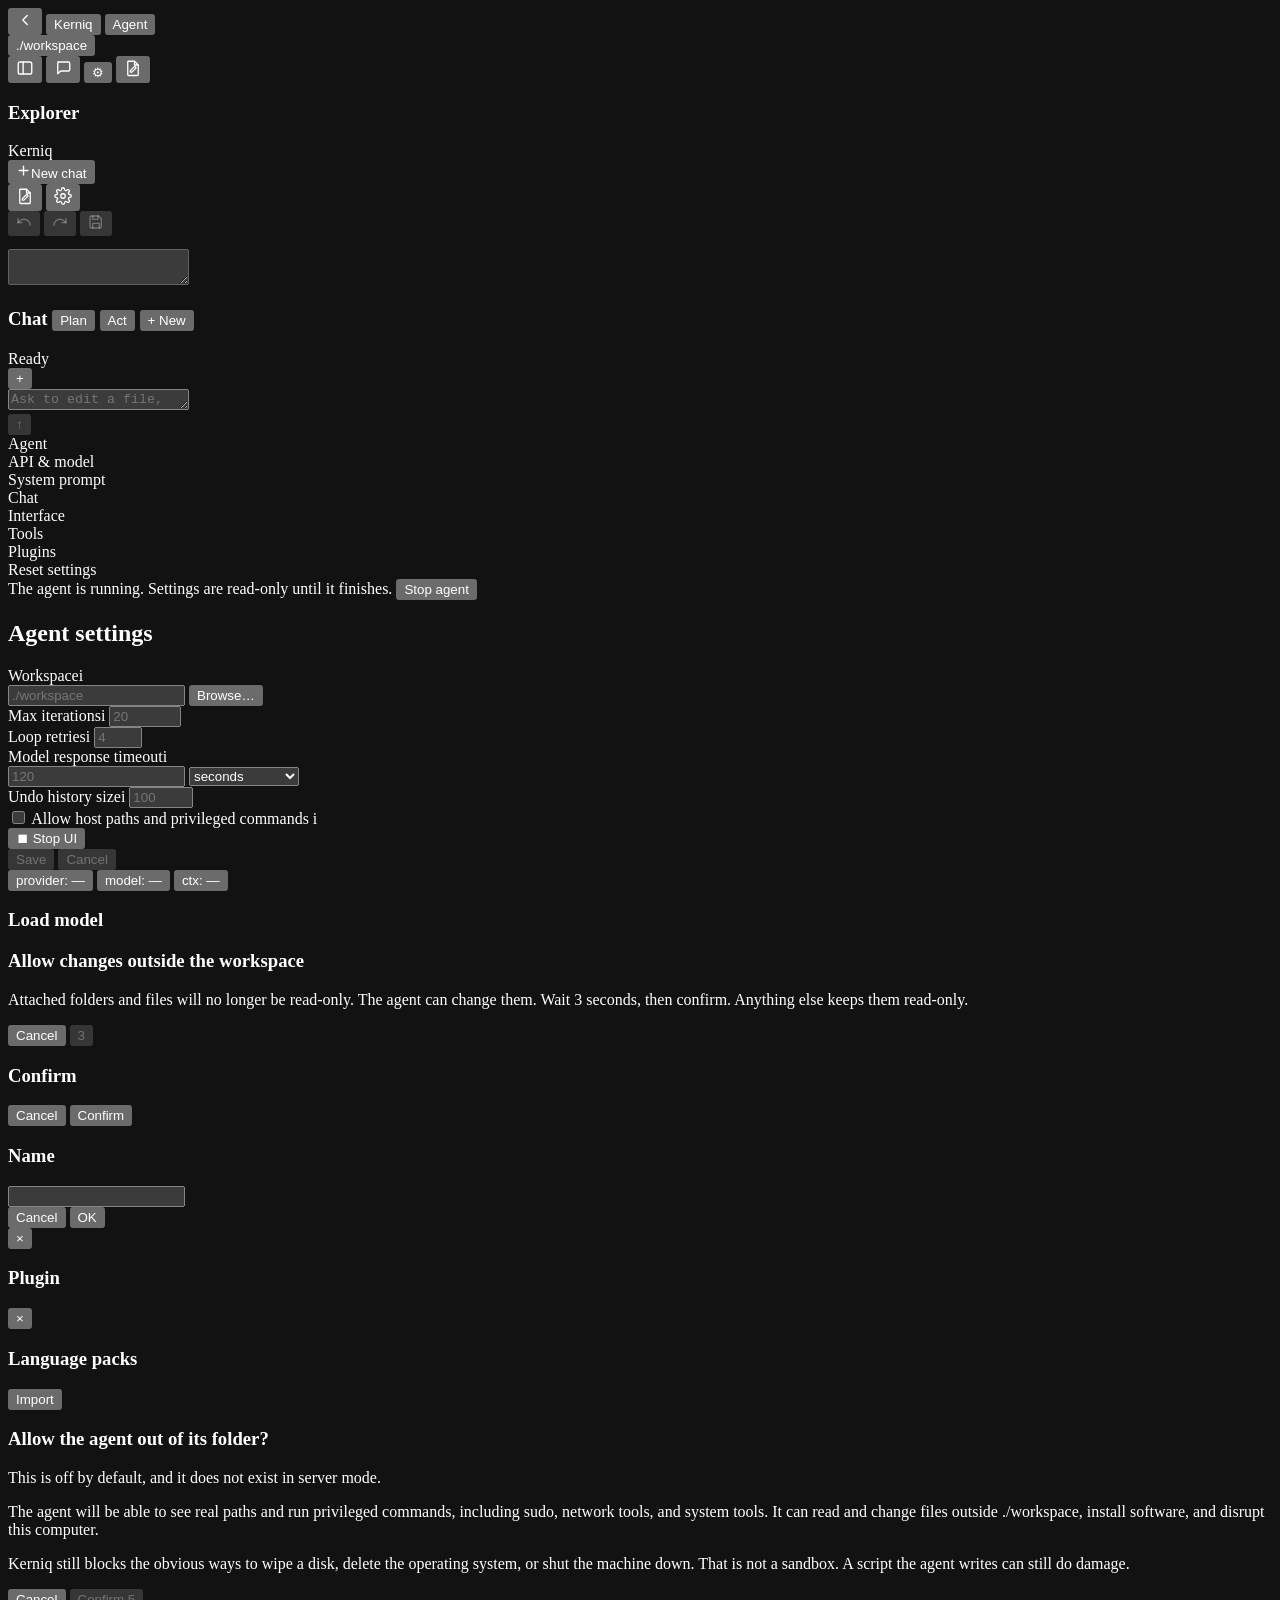
==== commit 90ea6bc7: "Kerniq 0.1.8.2: security policies split, plugin tests, path confinement - Split host-administration " ====
--- a/plugins/web_ui/static/index.html
+++ b/plugins/web_ui/static/index.html
@@ -7,7 +7,16 @@
 <link rel="icon" href="/static/brand/kerniq-tile.svg" type="image/svg+xml"/>
 <script>(function(){var t='dark';try{t=localStorage.getItem('kerniq.theme')||'dark';}catch(e){}var r=t;if(t==='system'){try{r=window.matchMedia('(prefers-color-scheme: light)').matches?'light':'dark';}catch(e){r='dark';}}if(r!=='light'&&r!=='dark')r='dark';document.documentElement.dataset.theme=r;document.documentElement.dataset.themeChoice=t==='light'||t==='dark'||t==='system'?t:'dark';var phone=window.matchMedia('(orientation: portrait) and (max-width: 820px)').matches;if(phone){document.documentElement.dataset.phone='1';document.documentElement.dataset.layout='agent';document.documentElement.dataset.tone='agent';}else{document.documentElement.dataset.phone='0';}document.documentElement.dataset.motion='on';document.documentElement.dataset.blur='on';if(!phone){document.documentElement.dataset.layout='editor';document.documentElement.dataset.tone='editor';}})();</script>
 
-<link rel="stylesheet" href="/static/styles.css"/></head><body>
+<link rel="stylesheet" href="/static/styles.css"/>
+<link rel="stylesheet" href="/static/modules/explorer.css"/>
+<link rel="stylesheet" href="/static/modules/editor.css"/>
+<link rel="stylesheet" href="/static/modules/chat.css"/>
+<link rel="stylesheet" href="/static/modules/settings.css"/>
+<link rel="stylesheet" href="/static/modules/overlays.css"/>
+<link rel="stylesheet" href="/static/modules/layout-agent.css"/>
+<link rel="stylesheet" href="/static/modules/theme.css"/>
+<link rel="stylesheet" href="/static/modules/host-freedom.css"/>
+</head><body>
 <div class="topbar">
   <div class="top-left">
   <button type="button" class="icon-btn" id="btn-settings-back" data-i18n-title="back" title="Back" aria-label="Back">
@@ -135,7 +144,7 @@
       </div>
       <div class="scard tabp" id="tab-agent">
         <h2 data-i18n="agentSettings">Agent settings</h2>
-        <div class="field"><label class="lbl"><span data-i18n="workspace">Workspace</span><span class="info-tip" tabindex="0" data-tip="Working directory for file tools. Type a path or use Browse.">i</span></label>
+        <div class="field" id="workspace-field"><label class="lbl"><span data-i18n="workspace">Workspace</span><span class="info-tip" tabindex="0" data-tip="Working directory for file tools. Type a path or use Browse.">i</span></label>
           <div class="row">
             <input id="s-workspace" placeholder="./workspace" style="flex:1"/>
             <button class="ghost" type="button" id="btn-pick-ws" data-i18n="browse">Browse…</button>
@@ -162,6 +171,13 @@
           <input type="number" id="s-undo-size" min="10" max="1000" step="1" placeholder="100"/>
         </div>
         </div>
+        <div class="field field-check" id="host-freedom-field">
+          <label class="check-line">
+            <input type="checkbox" id="s-host-freedom" class="soft-check"/>
+            <span data-i18n="hostFreedom">Allow host paths and privileged commands</span>
+            <span class="info-tip" tabindex="0" data-tip="Off by default. The agent only sees ./workspace and ./attachments. On: it may use real paths and privileged commands. Server mode never offers this. Turning it on asks you to wait 5 seconds.">i</span>
+          </label>
+        </div>
       </div>
       <div class="scard tabp" id="tab-api" style="display:none">
         <h2 data-i18n="apiModel">API & model</h2>
@@ -203,6 +219,20 @@
             <option value="notify" data-i18n="notifyModelBusy" selected>Show a busy notification</option>
           </select>
         </div>
+        <div class="field" id="model-sort-field">
+          <label class="lbl"><span data-i18n="sortModels">Sort models</span><span class="info-tip" tabindex="0" data-tip="Saved with settings. Name, parameter count, or context length.">i</span></label>
+          <div class="row">
+            <select id="s-model-sort" class="fit">
+              <option value="name" data-i18n="sortByName">Name</option>
+              <option value="params" data-i18n="sortByParams">Parameters</option>
+              <option value="context" data-i18n="sortByContext">Context length</option>
+            </select>
+            <select id="s-model-sort-dir" class="fit">
+              <option value="asc" data-i18n="sortAsc">Ascending</option>
+              <option value="desc" data-i18n="sortDesc">Descending</option>
+            </select>
+          </div>
+        </div>
         <div class="field-grid">
         <div class="field"><label class="lbl"><span data-i18n="temperature">Temperature</span><span class="info-tip" tabindex="0" data-i18n-tip="tempTip" data-tip="Higher temperature makes replies more varied. Lower keeps them closer to the most likely wording. Default is 0.7.">i</span></label><input type="number" id="s-api-temp" step="0.05" min="0" max="2" placeholder="0.7"/></div>
         <div class="field"><label class="lbl"><span data-i18n="maxTokens">Max tokens</span><span class="info-tip" tabindex="0" data-tip="Max tokens to generate. Empty = model maximum.">i</span></label>
@@ -249,7 +279,7 @@
             <span class="info-tip" tabindex="0" data-tip="Show a system note when the model finishes with an empty message.">i</span>
           </label>
         </div>
-        <div class="field field-check">
+        <div class="field field-check" id="developer-mode-field">
           <label class="check-line">
             <input type="checkbox" id="s-chat-debug" class="soft-check"/>
             <span data-i18n="developerMode">Developer mode</span>
@@ -420,6 +450,17 @@
           </div>
         </div>
         <div class="set-group">
+          <h3 data-i18n="groupStartup">Startup</h3>
+          <div class="field field-check">
+            <label class="check-line">
+              <input type="checkbox" id="ui-autostart" class="soft-check" data-keep-unlocked/>
+              <span data-i18n="uiAutostart">Start the UI when you sign in</span>
+              <span class="info-tip" tabindex="0" data-i18n-tip="uiAutostartTip" data-tip="The Web UI starts in the background the next time you sign in on this computer. Nothing is sent off the machine. A second copy is not started while this page is open. Windows, Linux, and macOS each get their own sign-in entry. Turn it off here or with kerniq autostart off.">i</span>
+            </label>
+          </div>
+          <p class="hint" id="ui-autostart-note"></p>
+        </div>
+        <div class="set-group">
           <h3 data-i18n="groupNotifications">Notifications</h3>
           <div class="field field-check">
             <label class="check-line">
@@ -468,6 +509,16 @@
       </div>
       <div class="scard tabp" id="tab-plugins" style="display:none">
         <h2 data-i18n="plugins">Plugins</h2>
+        <div class="plugin-catalog">
+          <div class="path-pick">
+            <input class="input-std" id="plugin-repo" data-i18n-placeholder="pluginRepoPh" placeholder="owner/repo or words to search" autocomplete="off"/>
+            <button type="button" id="plugin-search" data-i18n="pluginSearch">Search</button>
+            <button type="button" id="plugin-install" data-i18n="pluginInstall">Install</button>
+            <button type="button" class="ghost" id="plugin-updates" data-i18n="pluginCheckUpdates">Check updates</button>
+          </div>
+          <div id="plugin-search-hits" class="plugin-hits"></div>
+          <div id="plugin-update-list" class="plugin-hits"></div>
+        </div>
         <label class="check-line" style="margin:0 0 10px">
           <input type="checkbox" id="s-show-hidden-plugins" class="soft-check"/>
           <span data-i18n="showHiddenPlugins">Show hidden plugins</span>
@@ -588,6 +639,19 @@
 <input type="file" id="photo-picker" accept="image/png,image/jpeg,image/gif,image/webp,.bmp" multiple style="display:none"/>
 <input type="file" id="folder-picker" webkitdirectory directory multiple style="display:none"/>
 
+<div class="hf-modal" id="host-freedom-modal">
+  <div class="hf-card" role="dialog" aria-modal="true" aria-labelledby="hf-title">
+    <h3 id="hf-title">Allow the agent out of its folder?</h3>
+    <p class="hf-warn">This is off by default, and it does not exist in server mode.</p>
+    <p>The agent will be able to see real paths and run privileged commands, including sudo, network tools, and system tools. It can read and change files outside ./workspace, install software, and disrupt this computer.</p>
+    <p>Kerniq still blocks the obvious ways to wipe a disk, delete the operating system, or shut the machine down. That is not a sandbox. A script the agent writes can still do damage.</p>
+    <div class="hf-actions">
+      <button type="button" class="ghost" id="hf-cancel">Cancel</button>
+      <button type="button" id="hf-confirm" disabled>Confirm <span id="hf-count">5</span></button>
+    </div>
+  </div>
+</div>
+<script src="/static/modules/host-freedom.js"></script>
 <script src="/static/vendor/prism.min.js"></script>
 <script src="/static/vendor/prism-markup.min.js"></script>
 <script src="/static/vendor/prism-css.min.js"></script>
@@ -606,5 +670,10 @@
 <script src="/static/vendor/prism-c.min.js"></script>
 <script src="/static/vendor/prism-cpp.min.js"></script>
 <script src="/static/vendor/prism-csharp.min.js"></script>
-<script src="/static/app.js"></script>
+<script src="/static/modules/ui-core.js"></script>
+<script src="/static/modules/ui-editor.js"></script>
+<script src="/static/modules/ui-chat.js"></script>
+<script src="/static/modules/ui-settings.js"></script>
+<script src="/static/modules/ui-layout.js"></script>
+<script src="/static/modules/ui-shell.js"></script>
 </body></html>
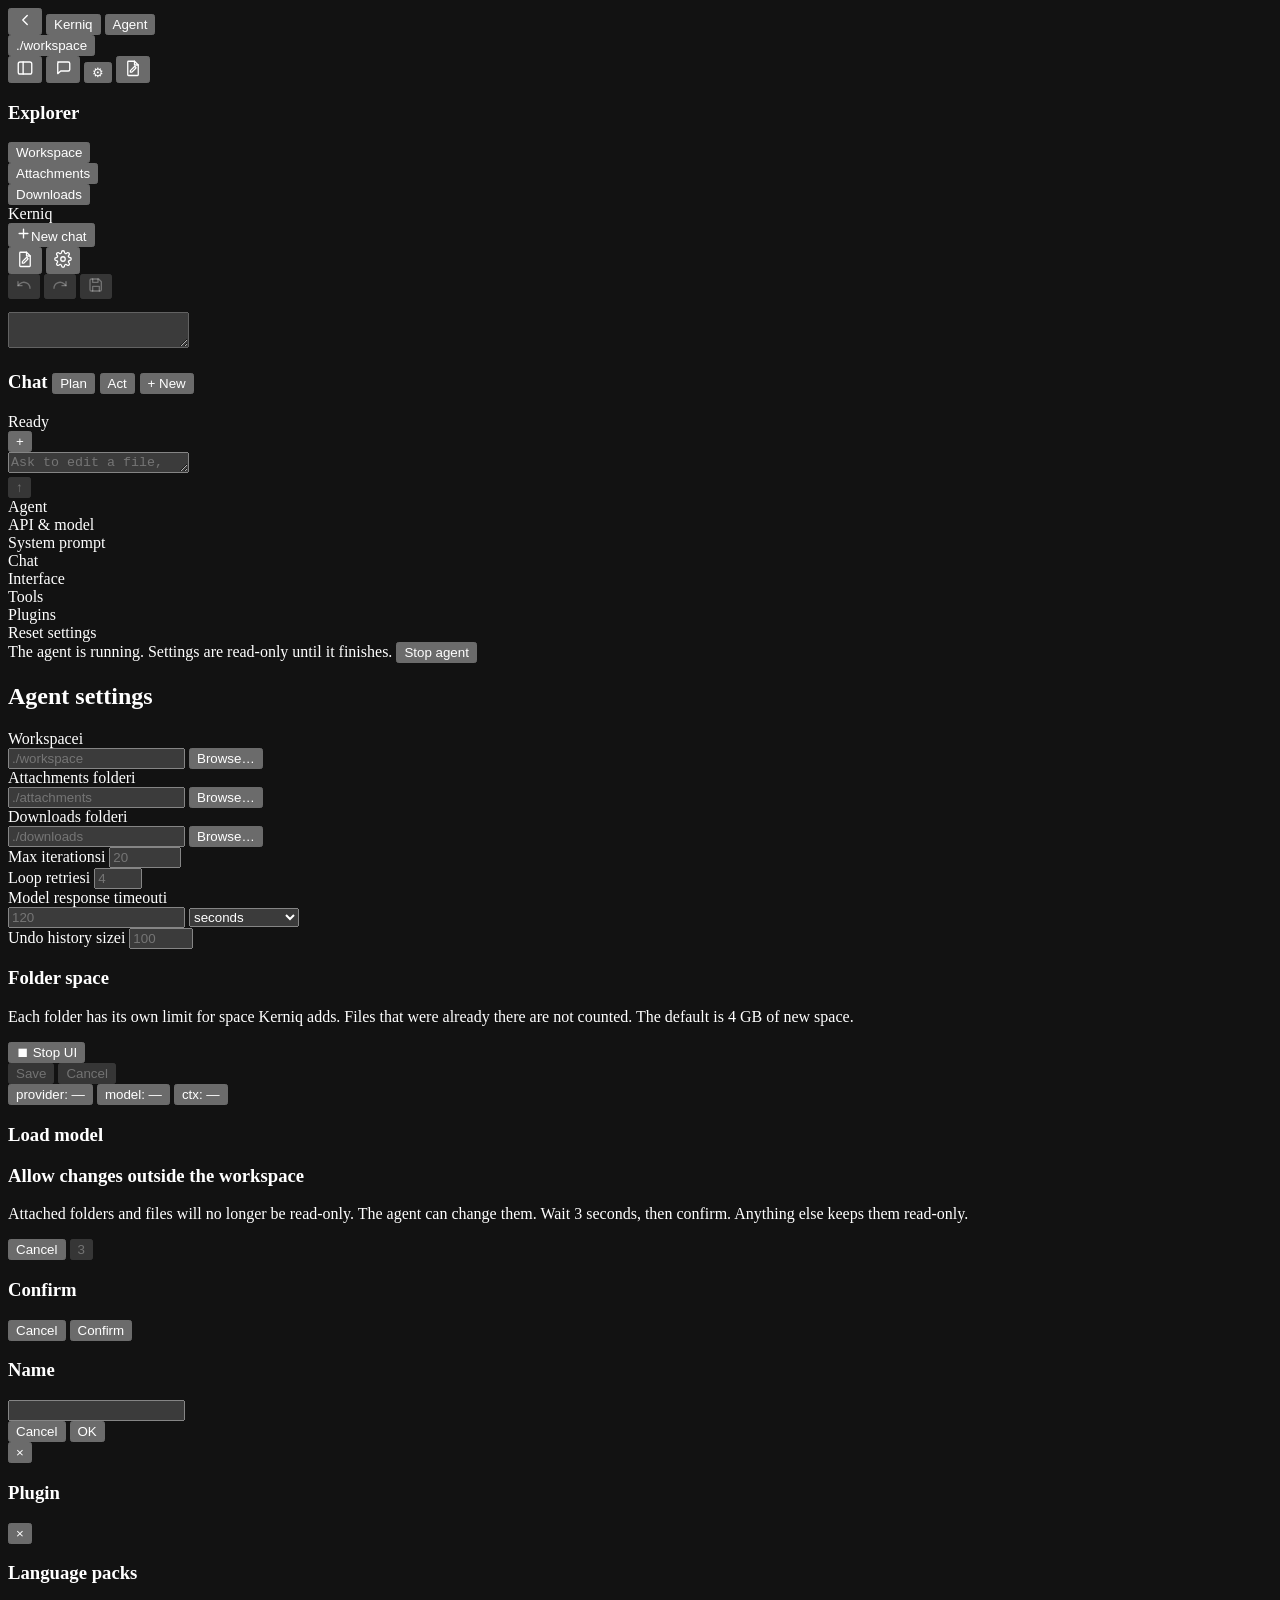
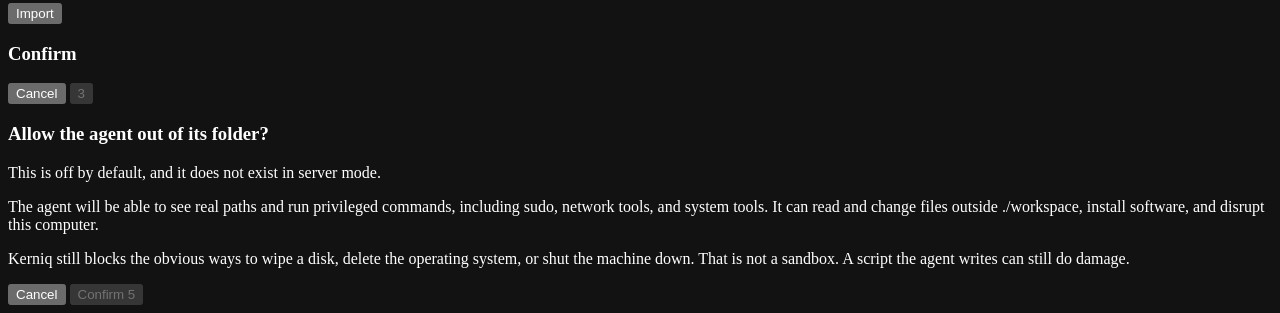
==== commit 2225058d: "Update to 0.1.9 - Working dirs, server features, bug fixes and more" ====
--- a/plugins/web_ui/static/index.html
+++ b/plugins/web_ui/static/index.html
@@ -49,7 +49,20 @@
 <div id="view-main">
   <aside class="panel" id="explorer">
     <h3><span class="grow">Explorer</span></h3>
-    <div class="tree" id="tree"></div>
+    <div class="root-stack" id="root-stack">
+      <section class="root-pane open" data-root="workspace">
+        <button type="button" class="root-tab" data-root="workspace"><span data-i18n="workspace">Workspace</span></button>
+        <div class="tree" id="tree" data-root="workspace"></div>
+      </section>
+      <section class="root-pane" data-root="attachments">
+        <button type="button" class="root-tab" data-root="attachments"><span data-i18n="attachments">Attachments</span></button>
+        <div class="tree" id="tree-attachments" data-root="attachments"></div>
+      </section>
+      <section class="root-pane" data-root="downloads">
+        <button type="button" class="root-tab" data-root="downloads"><span data-i18n="downloads">Downloads</span></button>
+        <div class="tree" id="tree-downloads" data-root="downloads"></div>
+      </section>
+    </div>
     <div class="side-chats" id="side-chats">
       <div class="drawer-head phone-only">
         <span class="brand-mark" aria-hidden="true"></span>
@@ -150,6 +163,18 @@
             <button class="ghost" type="button" id="btn-pick-ws" data-i18n="browse">Browse…</button>
           </div>
         </div>
+        <div class="field" id="attachments-field"><label class="lbl"><span data-i18n="attachmentsFolder">Attachments folder</span><span class="info-tip" tabindex="0" data-i18n-tip="attachmentsFolderTip" data-tip="Where attached files are stored. A relative path starts at the Kerniq install folder, not inside the workspace.">i</span></label>
+          <div class="row">
+            <input id="s-attachments" placeholder="./attachments" style="flex:1"/>
+            <button class="ghost" type="button" id="btn-pick-att" data-i18n="browse">Browse…</button>
+          </div>
+        </div>
+        <div class="field" id="downloads-field"><label class="lbl"><span data-i18n="downloadsFolder">Downloads folder</span><span class="info-tip" tabindex="0" data-i18n-tip="downloadsFolderTip" data-tip="Where downloaded files are stored. A relative path starts at the Kerniq install folder, not inside the workspace.">i</span></label>
+          <div class="row">
+            <input id="s-downloads" placeholder="./downloads" style="flex:1"/>
+            <button class="ghost" type="button" id="btn-pick-dl" data-i18n="browse">Browse…</button>
+          </div>
+        </div>
         <div class="field-grid">
         <div class="field"><label class="lbl"><span data-i18n="maxIterations">Max iterations</span><span class="info-tip" tabindex="0" data-tip="Maximum agent steps per run. Leave empty for default (20).">i</span></label>
           <input type="number" id="s-max-iter" min="1" max="10000" step="1" placeholder="20"/>
@@ -171,12 +196,26 @@
           <input type="number" id="s-undo-size" min="10" max="1000" step="1" placeholder="100"/>
         </div>
         </div>
-        <div class="field field-check" id="host-freedom-field">
+        <div class="field field-check" id="host-freedom-field" hidden>
           <label class="check-line">
             <input type="checkbox" id="s-host-freedom" class="soft-check"/>
             <span data-i18n="hostFreedom">Allow host paths and privileged commands</span>
-            <span class="info-tip" tabindex="0" data-tip="Off by default. The agent only sees ./workspace and ./attachments. On: it may use real paths and privileged commands. Server mode never offers this. Turning it on asks you to wait 5 seconds.">i</span>
-          </label>
+            <span class="info-tip" tabindex="0" data-tip="Off by default. Shown only after developer mode is on and the virtual environment is off. Server mode never offers this.">i</span>
+          </label>
+        </div>
+        <div class="field field-check" id="use-venv-field" hidden>
+          <label class="check-line">
+            <input type="checkbox" id="s-leave-venv" class="soft-check" checked/>
+            <span data-i18n="useVenv">Use the virtual environment</span>
+            <span class="info-tip" tabindex="0" data-tip="On by default. Shown only in developer mode. Turning it off asks you to wait 3 seconds. Host freedom appears only after it is off.">i</span>
+          </label>
+        </div>
+        <div class="usage-card" id="folder-usage">
+          <h3 data-i18n="folderSpace">Folder space</h3>
+          <p class="hint" data-i18n="folderSpaceHint">Each folder has its own limit for space Kerniq adds. Files that were already there are not counted. The default is 4 GB of new space.</p>
+          <div class="usage-total" id="usage-total"></div>
+          <div class="usage-stack" id="usage-stack"></div>
+          <div id="usage-rows"></div>
         </div>
       </div>
       <div class="scard tabp" id="tab-api" style="display:none">
@@ -238,6 +277,9 @@
         <div class="field"><label class="lbl"><span data-i18n="maxTokens">Max tokens</span><span class="info-tip" tabindex="0" data-tip="Max tokens to generate. Empty = model maximum.">i</span></label>
           <input type="number" id="s-api-max-tokens" min="1" max="1000000" step="1" placeholder="auto (model max)"/>
         </div>
+        <div class="field"><label class="lbl"><span data-i18n="contextLength">Context length</span><span class="info-tip" tabindex="0" data-tip="Tokens to load a local model with. Empty uses the model's maximum. A model that is already loaded at a different length is reloaded.">i</span></label>
+          <input type="number" id="s-api-context" min="256" max="2000000" step="1" placeholder="model maximum"/>
+        </div>
         </div>
       </div>
       <div class="scard tabp" id="tab-prompt" style="display:none">
@@ -284,6 +326,13 @@
             <input type="checkbox" id="s-chat-debug" class="soft-check"/>
             <span data-i18n="developerMode">Developer mode</span>
             <span class="info-tip" tabindex="0" data-tip="Show tool-call arguments in chat. Also unlocks a risk bypass that auto-approves every level, including critical.">i</span>
+          </label>
+        </div>
+        <div class="field field-check" id="parallel-tools-field" hidden>
+          <label class="check-line">
+            <input type="checkbox" id="s-parallel-tools" class="soft-check"/>
+            <span data-i18n="parallelTools">Run tools in parallel</span>
+            <span class="info-tip" tabindex="0" data-tip="Developer mode only. Several tools in one turn run at the same time. Off keeps them in order so they do not step on each other.">i</span>
           </label>
         </div>
         </div>
@@ -338,6 +387,13 @@
         </div>
         <div class="field field-check">
           <label class="check-line">
+            <input type="checkbox" id="s-show-plan" class="soft-check" checked/>
+            <span data-i18n="showPlan">Show plan</span>
+            <span class="info-tip" tabindex="0" data-tip="Shows the plan list above the chat. Off hides that panel and does not leave an empty gap.">i</span>
+          </label>
+        </div>
+        <div class="field field-check">
+          <label class="check-line">
             <input type="checkbox" id="s-auto-act" class="soft-check" checked/>
             <span data-i18n="autoAct">After Plan, run Act automatically</span>
             <span class="info-tip" tabindex="0" data-tip="Plan studies the project and writes the TODO list. Act then implements it.">i</span>
@@ -639,6 +695,16 @@
 <input type="file" id="photo-picker" accept="image/png,image/jpeg,image/gif,image/webp,.bmp" multiple style="display:none"/>
 <input type="file" id="folder-picker" webkitdirectory directory multiple style="display:none"/>
 
+<div class="modal-bg" id="guard-modal">
+  <div class="modal" role="dialog" aria-modal="true" aria-labelledby="guard-title">
+    <h3 id="guard-title">Confirm</h3>
+    <p id="guard-text"></p>
+    <div class="btn-row">
+      <button type="button" id="guard-cancel" class="cancel-active">Cancel</button>
+      <button type="button" id="guard-ok" class="save-active" disabled>3</button>
+    </div>
+  </div>
+</div>
 <div class="hf-modal" id="host-freedom-modal">
   <div class="hf-card" role="dialog" aria-modal="true" aria-labelledby="hf-title">
     <h3 id="hf-title">Allow the agent out of its folder?</h3>
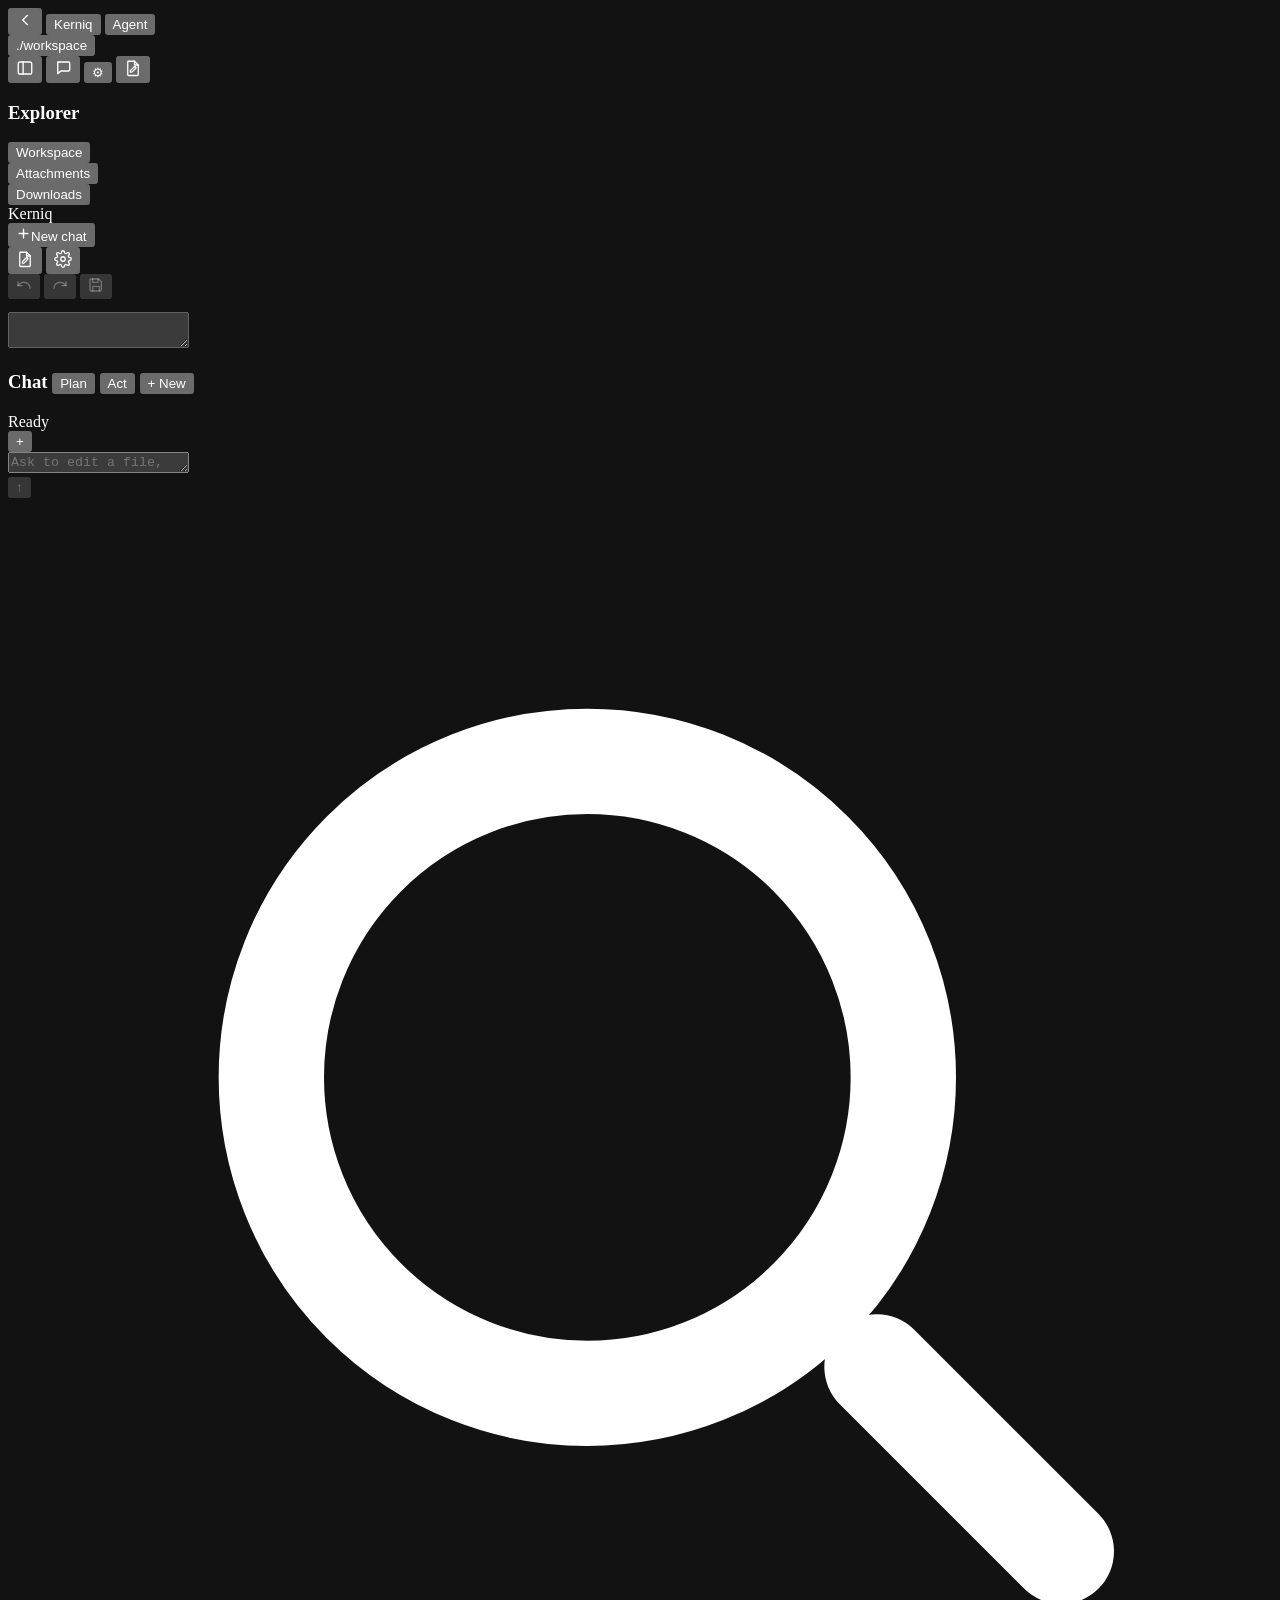
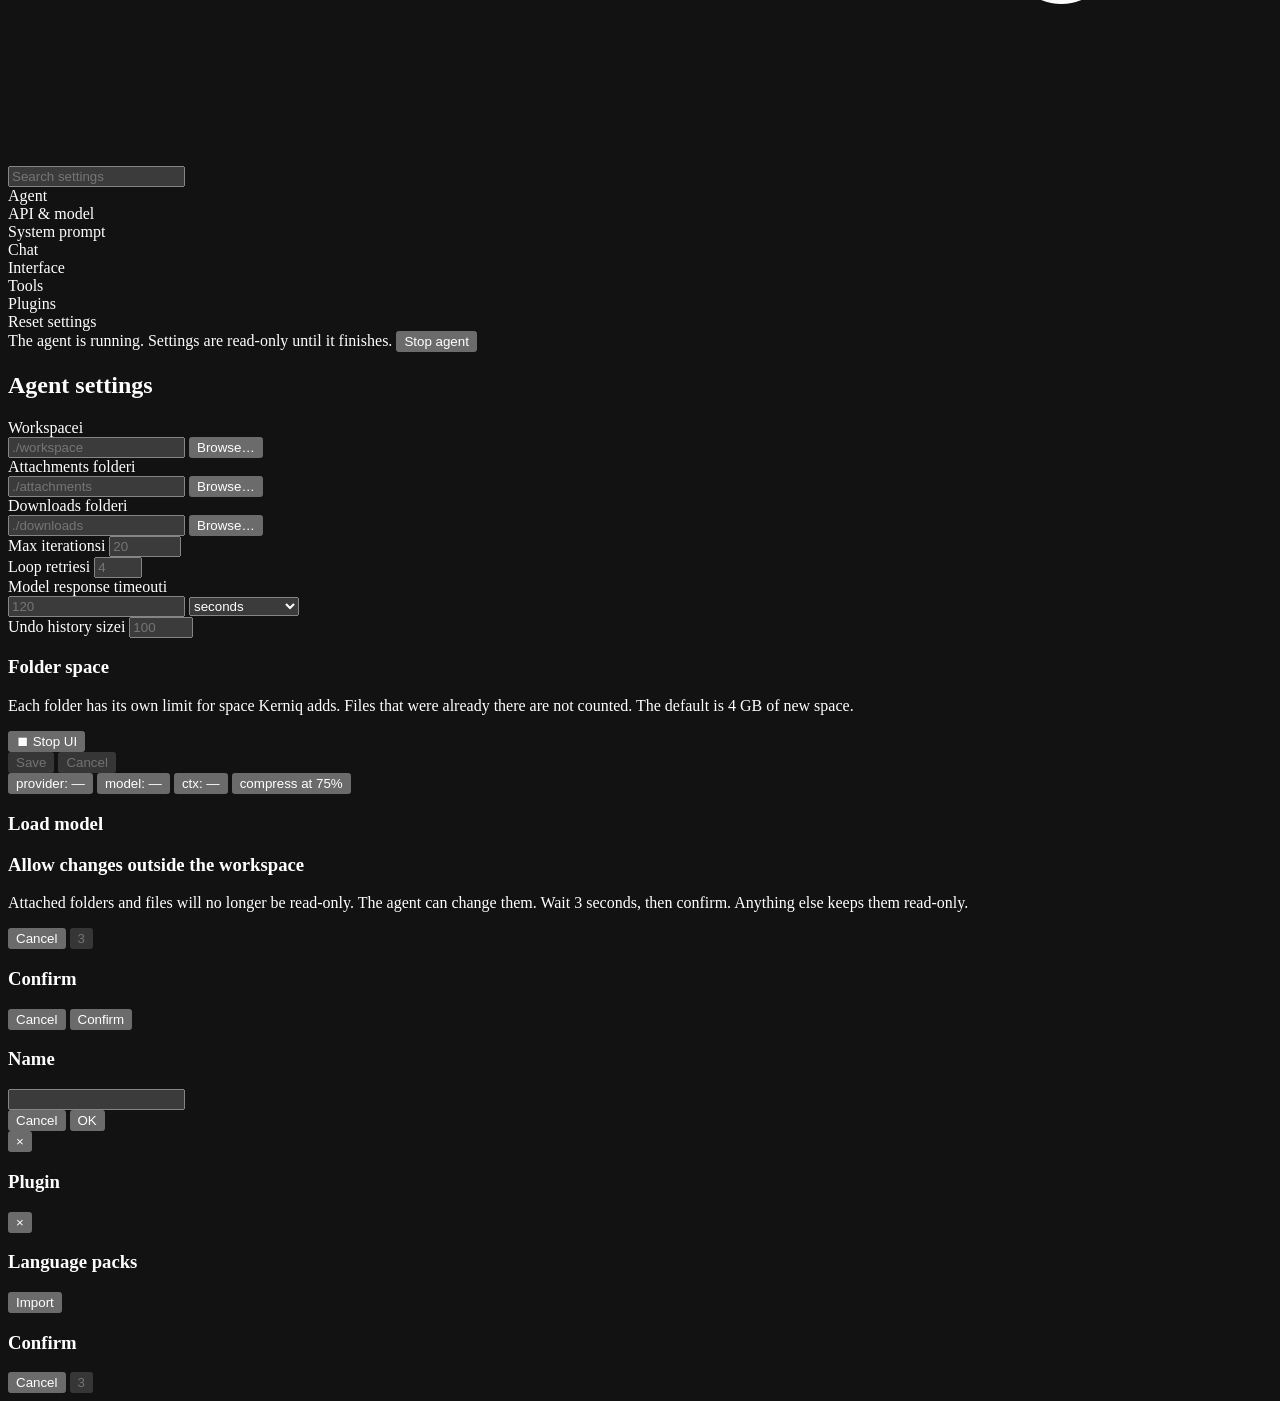
==== commit 7ca5856c: "Update to 0.1.9 Stable" ====
--- a/plugins/web_ui/static/index.html
+++ b/plugins/web_ui/static/index.html
@@ -13,9 +13,8 @@
 <link rel="stylesheet" href="/static/modules/chat.css"/>
 <link rel="stylesheet" href="/static/modules/settings.css"/>
 <link rel="stylesheet" href="/static/modules/overlays.css"/>
+<link rel="stylesheet" href="/static/modules/theme.css"/>
 <link rel="stylesheet" href="/static/modules/layout-agent.css"/>
-<link rel="stylesheet" href="/static/modules/theme.css"/>
-<link rel="stylesheet" href="/static/modules/host-freedom.css"/>
 </head><body>
 <div class="topbar">
   <div class="top-left">
@@ -140,6 +139,11 @@
 <div id="view-settings">
   <div class="settings-layout">
     <nav id="settings-nav">
+      <div class="settings-find">
+        <svg class="find-ico" viewBox="0 0 24 24" aria-hidden="true" fill="none" stroke="currentColor" stroke-width="2" stroke-linecap="round"><circle cx="11" cy="11" r="6"/><path d="M20 20l-3.5-3.5"/></svg>
+        <input type="search" id="settings-search" data-i18n-placeholder="settingsSearch" placeholder="Search settings" autocomplete="off"/>
+        <div id="settings-hits" class="settings-hits" hidden></div>
+      </div>
       <div class="stab active" data-tab="agent"><i class="stab-ico" data-i="agent"></i><span class="stab-tx">Agent</span></div>
       <div class="stab" data-tab="api"><i class="stab-ico" data-i="api"></i><span class="stab-tx">API & model</span></div>
       <div class="stab" data-tab="prompt"><i class="stab-ico" data-i="prompt"></i><span class="stab-tx">System prompt</span></div>
@@ -147,6 +151,8 @@
       <div class="stab" data-tab="interface"><i class="stab-ico" data-i="interface"></i><span class="stab-tx">Interface</span></div>
       <div class="stab" data-tab="tools"><i class="stab-ico" data-i="tools"></i><span class="stab-tx">Tools</span></div>
       <div class="stab" data-tab="plugins"><i class="stab-ico" data-i="plugins"></i><span class="stab-tx">Plugins</span></div>
+      <div class="nav-split" id="nav-split-plugins" hidden></div>
+      <div class="nav-split" id="nav-split-reset"></div>
       <div class="stab" data-tab="reset"><i class="stab-ico" data-i="reset"></i><span class="stab-tx">Reset settings</span></div>
     </nav>
     <div class="settings-main">
@@ -202,6 +208,14 @@
             <span data-i18n="hostFreedom">Allow host paths and privileged commands</span>
             <span class="info-tip" tabindex="0" data-tip="Off by default. Shown only after developer mode is on and the virtual environment is off. Server mode never offers this.">i</span>
           </label>
+        </div>
+        <div class="field field-check" id="allow-elevated-field" hidden>
+          <label class="check-line">
+            <input type="checkbox" id="s-allow-elevated" class="soft-check"/>
+            <span data-i18n="allowElevated">Allow elevated (admin) actions</span>
+            <span class="info-tip" tabindex="0" data-tip="Windows: restart the UI as Administrator so tools can run elevated. Each tool still needs your confirmation unless auto-approve is high.">i</span>
+          </label>
+          <button type="button" id="btn-restart-elevated" class="ghost" hidden style="margin-top:6px" data-i18n="restartAdmin">Restart as Administrator</button>
         </div>
         <div class="field field-check" id="use-venv-field" hidden>
           <label class="check-line">
@@ -277,8 +291,8 @@
         <div class="field"><label class="lbl"><span data-i18n="maxTokens">Max tokens</span><span class="info-tip" tabindex="0" data-tip="Max tokens to generate. Empty = model maximum.">i</span></label>
           <input type="number" id="s-api-max-tokens" min="1" max="1000000" step="1" placeholder="auto (model max)"/>
         </div>
-        <div class="field"><label class="lbl"><span data-i18n="contextLength">Context length</span><span class="info-tip" tabindex="0" data-tip="Tokens to load a local model with. Empty uses the model's maximum. A model that is already loaded at a different length is reloaded.">i</span></label>
-          <input type="number" id="s-api-context" min="256" max="2000000" step="1" placeholder="model maximum"/>
+        <div class="field"><label class="lbl"><span data-i18n="contextLength">Context length</span><span class="info-tip" tabindex="0" data-tip="Tokens to load a local model with. Empty loads 32768. The model card maximum (128k–256k) plus several slots does not fit a normal GPU and the engine dies on the first prompt. Type a number to use that window. A model already loaded in LM Studio is left as it is.">i</span></label>
+          <input type="number" id="s-api-context" min="256" max="2000000" step="1" placeholder="32768"/>
         </div>
         </div>
       </div>
@@ -467,6 +481,13 @@
               <button type="button" role="radio" data-v="agent" data-keep-unlocked data-i18n="layoutAgentOpt">Agent only</button>
             </div>
           </div>
+          <div class="field field-check" id="agent-chat-width-field">
+            <label class="check-line">
+              <input type="checkbox" id="s-agent-chat-full" class="soft-check" data-keep-unlocked/>
+              <span data-i18n="agent_chat_full">Full width chat</span>
+              <span class="info-tip" tabindex="0" data-i18n-tip="agent_chat_full_tip" data-tip="On: the agent conversation uses the whole window. Off: it sits in a readable column, centred.">i</span>
+            </label>
+          </div>
         </div>
         <div class="set-group">
           <h3 data-i18n="groupMotion">Motion</h3>
@@ -568,7 +589,9 @@
         <div class="plugin-catalog">
           <div class="path-pick">
             <input class="input-std" id="plugin-repo" data-i18n-placeholder="pluginRepoPh" placeholder="owner/repo or words to search" autocomplete="off"/>
-            <button type="button" id="plugin-search" data-i18n="pluginSearch">Search</button>
+            <button type="button" id="plugin-search" data-i18n-title="pluginSearch" title="Search" aria-label="Search">
+              <svg viewBox="0 0 24 24" width="16" height="16" aria-hidden="true" fill="none" stroke="currentColor" stroke-width="2" stroke-linecap="round"><circle cx="11" cy="11" r="6"/><path d="M20 20l-3.5-3.5"/></svg>
+            </button>
             <button type="button" id="plugin-install" data-i18n="pluginInstall">Install</button>
             <button type="button" class="ghost" id="plugin-updates" data-i18n="pluginCheckUpdates">Check updates</button>
           </div>
@@ -616,6 +639,7 @@
   <button type="button" class="footer-hit" id="footer-provider">provider: —</button>
   <button type="button" class="footer-hit" id="footer-model">model: —</button>
   <button type="button" class="footer-hit" id="footer-ctx">ctx: —</button>
+  <button type="button" class="footer-hit" id="footer-compact">compress at 75%</button>
   <span id="footer-tps" style="display:none">0.0 tok/s</span>
 </div>
 <div class="modal-bg" id="model-modal">
@@ -702,18 +726,6 @@
     <div class="btn-row">
       <button type="button" id="guard-cancel" class="cancel-active">Cancel</button>
       <button type="button" id="guard-ok" class="save-active" disabled>3</button>
-    </div>
-  </div>
-</div>
-<div class="hf-modal" id="host-freedom-modal">
-  <div class="hf-card" role="dialog" aria-modal="true" aria-labelledby="hf-title">
-    <h3 id="hf-title">Allow the agent out of its folder?</h3>
-    <p class="hf-warn">This is off by default, and it does not exist in server mode.</p>
-    <p>The agent will be able to see real paths and run privileged commands, including sudo, network tools, and system tools. It can read and change files outside ./workspace, install software, and disrupt this computer.</p>
-    <p>Kerniq still blocks the obvious ways to wipe a disk, delete the operating system, or shut the machine down. That is not a sandbox. A script the agent writes can still do damage.</p>
-    <div class="hf-actions">
-      <button type="button" class="ghost" id="hf-cancel">Cancel</button>
-      <button type="button" id="hf-confirm" disabled>Confirm <span id="hf-count">5</span></button>
     </div>
   </div>
 </div>
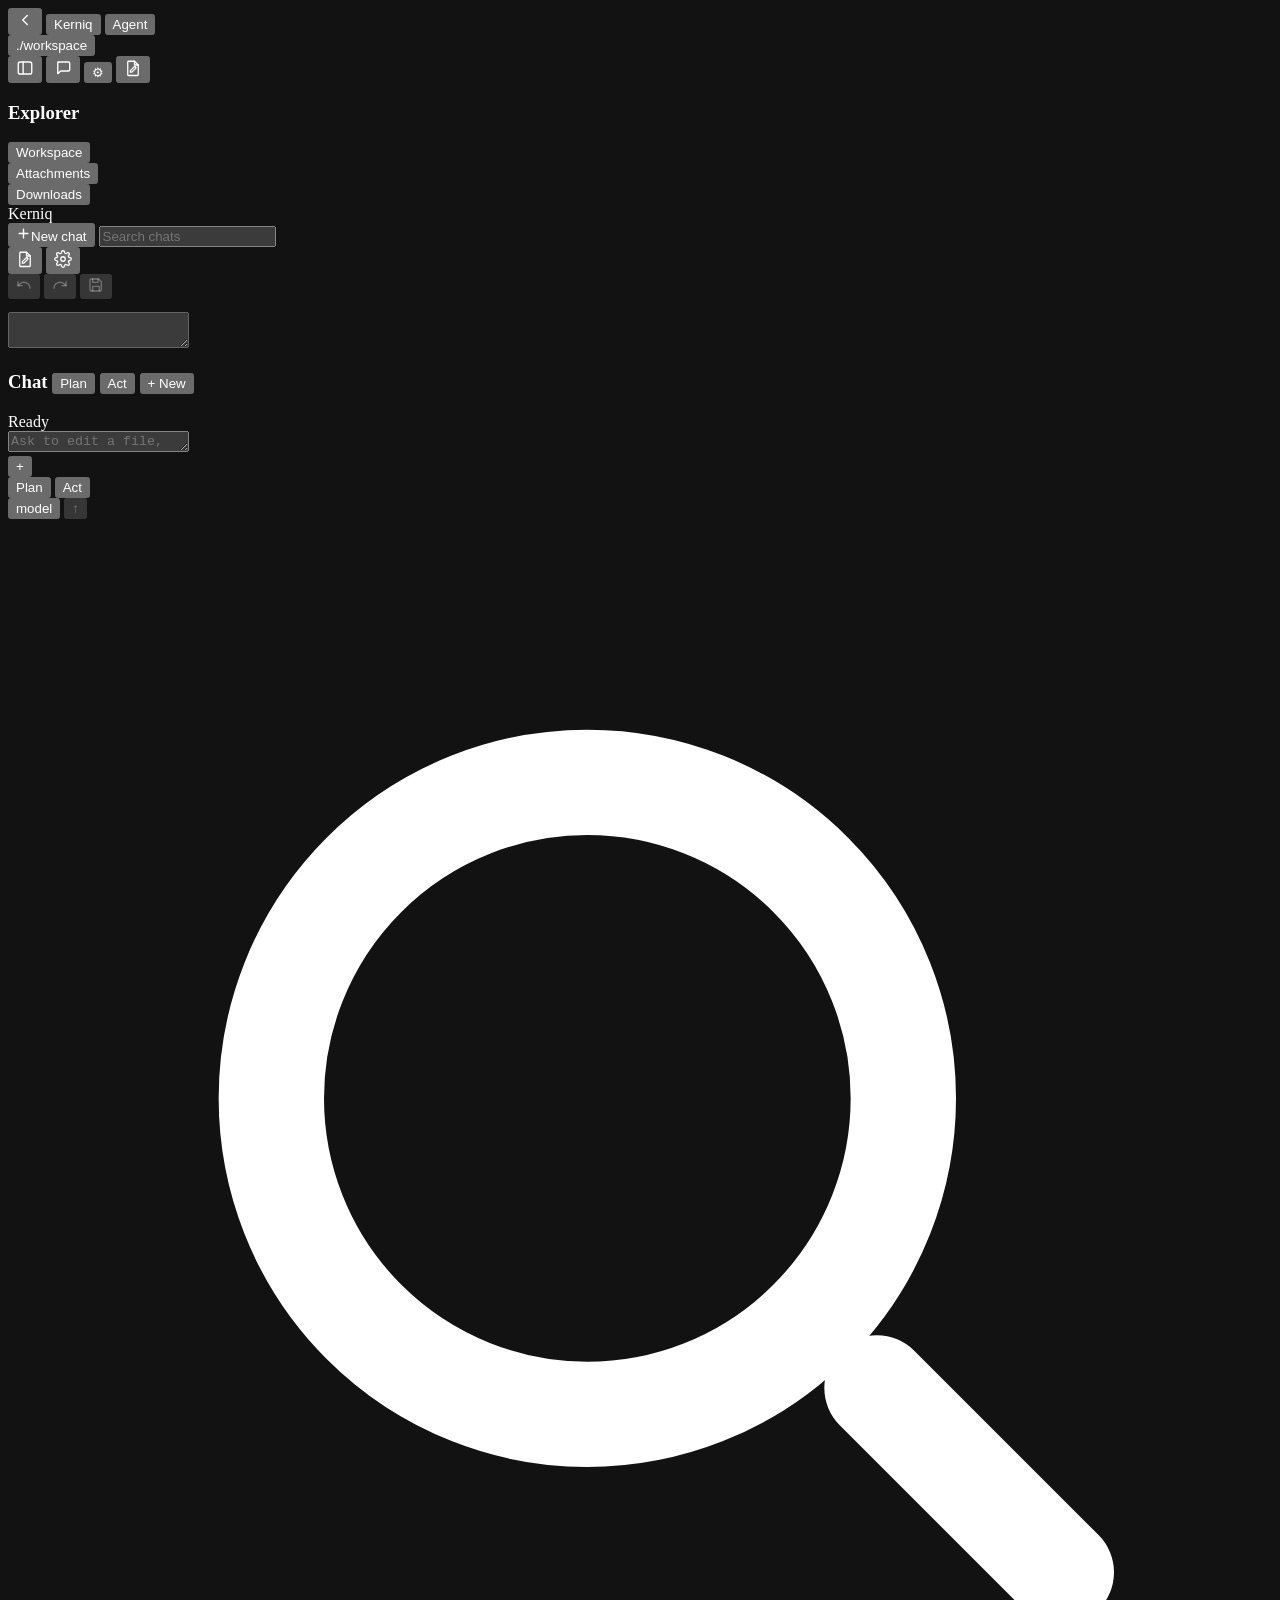
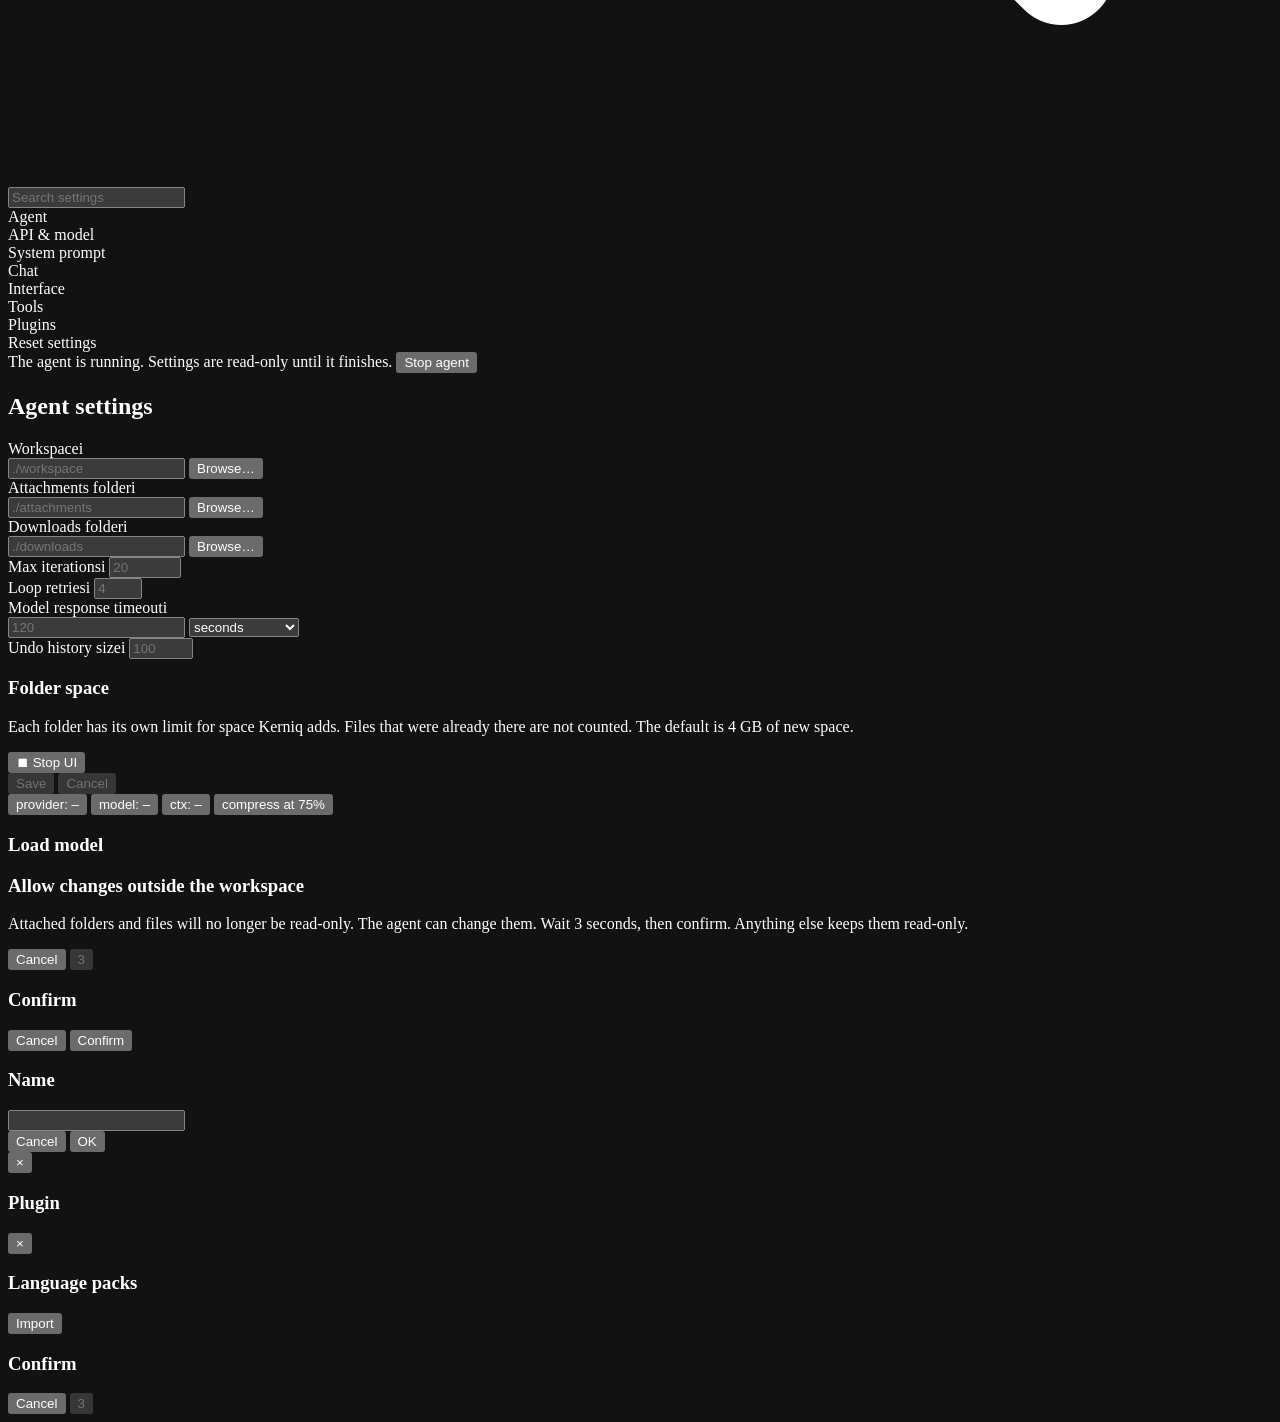
==== commit 11065415: "Update to 0.1.10 - Stability, UI refresh, bug fixes and more" ====
--- a/plugins/web_ui/static/index.html
+++ b/plugins/web_ui/static/index.html
@@ -5,7 +5,7 @@
 <meta name="theme-color" content="#13161b"/>
 <title>Kerniq</title>
 <link rel="icon" href="/static/brand/kerniq-tile.svg" type="image/svg+xml"/>
-<script>(function(){var t='dark';try{t=localStorage.getItem('kerniq.theme')||'dark';}catch(e){}var r=t;if(t==='system'){try{r=window.matchMedia('(prefers-color-scheme: light)').matches?'light':'dark';}catch(e){r='dark';}}if(r!=='light'&&r!=='dark')r='dark';document.documentElement.dataset.theme=r;document.documentElement.dataset.themeChoice=t==='light'||t==='dark'||t==='system'?t:'dark';var phone=window.matchMedia('(orientation: portrait) and (max-width: 820px)').matches;if(phone){document.documentElement.dataset.phone='1';document.documentElement.dataset.layout='agent';document.documentElement.dataset.tone='agent';}else{document.documentElement.dataset.phone='0';}document.documentElement.dataset.motion='on';document.documentElement.dataset.blur='on';if(!phone){document.documentElement.dataset.layout='editor';document.documentElement.dataset.tone='editor';}})();</script>
+<script>(function(){var t='dark';try{t=localStorage.getItem('kerniq.theme')||'dark';}catch(e){}var r=t;if(t==='system'){try{r=window.matchMedia('(prefers-color-scheme: light)').matches?'light':'dark';}catch(e){r='dark';}}if(r!=='light'&&r!=='dark')r='dark';document.documentElement.dataset.theme=r;document.documentElement.dataset.themeChoice=t==='light'||t==='dark'||t==='system'?t:'dark';var phone=window.matchMedia('(orientation: portrait) and (max-width: 820px)').matches;if(phone){document.documentElement.dataset.phone='1';document.documentElement.dataset.layout='agent';document.documentElement.dataset.tone='agent';}else{document.documentElement.dataset.phone='0';}document.documentElement.dataset.motion='on';document.documentElement.dataset.blur='on';document.documentElement.dataset.tint='warm';document.documentElement.dataset.tintOn='1';document.documentElement.dataset.tintChoice='warm';if(!phone){document.documentElement.dataset.layout='editor';document.documentElement.dataset.tone='editor';}})();</script>
 
 <link rel="stylesheet" href="/static/styles.css"/>
 <link rel="stylesheet" href="/static/modules/explorer.css"/>
@@ -15,6 +15,7 @@
 <link rel="stylesheet" href="/static/modules/overlays.css"/>
 <link rel="stylesheet" href="/static/modules/theme.css"/>
 <link rel="stylesheet" href="/static/modules/layout-agent.css"/>
+<link rel="stylesheet" href="/static/modules/advice.css"/>
 </head><body>
 <div class="topbar">
   <div class="top-left">
@@ -68,6 +69,7 @@
         <span>Kerniq</span>
       </div>
       <button type="button" class="side-new" id="side-new-chat"><svg viewBox="0 0 24 24" width="15" height="15" aria-hidden="true" fill="none" stroke="currentColor" stroke-width="2.2" stroke-linecap="round"><path d="M12 5v14M5 12h14"/></svg><span data-i18n="newChatLong">New chat</span></button>
+      <label class="side-find"><input type="search" id="side-search" data-i18n-placeholder="sideSearchPh" placeholder="Search chats" autocomplete="off"/></label>
       <div class="side-list" id="side-list"></div>
       <div class="drawer-foot phone-only">
         <button type="button" class="icon-btn" id="drawer-new" title="New chat" aria-label="New chat">
@@ -130,9 +132,18 @@
     <div class="status-bar"><span class="spin" id="agent-spin"></span><span id="agent-status">Ready</span></div>
     <div id="attach-chips"></div>
     <div class="composer"><div class="composer-box">
-      <button type="button" id="btn-attach" class="ghost composer-plus" title="Attach" data-i18n-title="attach" aria-label="Attach">+</button>
       <div class="ta-wrap"><textarea id="prompt" rows="1" placeholder="Ask to edit a file, explain code, or plan the next change…" data-i18n-placeholder="promptPh"></textarea></div>
-      <button type="button" id="btn-action" class="send-btn is-send" disabled title="Send" aria-label="Send"><span class="send-ico" aria-hidden="true">↑</span></button>
+      <div class="composer-tools">
+        <button type="button" id="btn-attach" class="ghost composer-plus" title="Attach" data-i18n-title="attach" aria-label="Attach">+</button>
+        <div class="mode-pair" id="composer-modes" data-mode="act">
+          <span class="mode-glide" aria-hidden="true"></span>
+          <button type="button" class="composer-chip" id="composer-plan" data-mode="plan">Plan</button>
+          <button type="button" class="composer-chip on" id="composer-act" data-mode="act">Act</button>
+        </div>
+        <button type="button" class="composer-chip composer-model" id="composer-model">model</button>
+        <span class="composer-spacer"></span>
+        <button type="button" id="btn-action" class="send-btn is-send" disabled title="Send" aria-label="Send"><span class="send-ico" aria-hidden="true">↑</span></button>
+      </div>
     </div></div>
   </aside>
 </div>
@@ -291,8 +302,8 @@
         <div class="field"><label class="lbl"><span data-i18n="maxTokens">Max tokens</span><span class="info-tip" tabindex="0" data-tip="Max tokens to generate. Empty = model maximum.">i</span></label>
           <input type="number" id="s-api-max-tokens" min="1" max="1000000" step="1" placeholder="auto (model max)"/>
         </div>
-        <div class="field"><label class="lbl"><span data-i18n="contextLength">Context length</span><span class="info-tip" tabindex="0" data-tip="Tokens to load a local model with. Empty loads 32768. The model card maximum (128k–256k) plus several slots does not fit a normal GPU and the engine dies on the first prompt. Type a number to use that window. A model already loaded in LM Studio is left as it is.">i</span></label>
-          <input type="number" id="s-api-context" min="256" max="2000000" step="1" placeholder="32768"/>
+        <div class="field"><label class="lbl"><span data-i18n="contextLength">Context length</span><span class="info-tip" tabindex="0" data-tip="Tokens to load a local model with. Empty uses that model's maximum. Max tokens cannot be higher than this window. The field is locked while the model is set to auto.">i</span></label>
+          <input type="number" id="s-api-context" min="256" max="2000000" step="1" placeholder="auto"/>
         </div>
         </div>
       </div>
@@ -340,6 +351,13 @@
             <input type="checkbox" id="s-chat-debug" class="soft-check"/>
             <span data-i18n="developerMode">Developer mode</span>
             <span class="info-tip" tabindex="0" data-tip="Show tool-call arguments in chat. Also unlocks a risk bypass that auto-approves every level, including critical.">i</span>
+          </label>
+        </div>
+        <div class="field field-check" id="tool-details-field" hidden>
+          <label class="check-line">
+            <input type="checkbox" id="s-tool-details" class="soft-check"/>
+            <span>Show tool call details</span>
+            <span class="info-tip" tabindex="0" data-tip="Developer mode only. Off by default. On shows arguments and output for every tool call. Off shows no details. Errors still appear as notifications.">i</span>
           </label>
         </div>
         <div class="field field-check" id="parallel-tools-field" hidden>
@@ -357,13 +375,20 @@
             <div class="radio-group">
               <label class="check-line">
                 <input type="radio" name="send-key" id="s-send-enter" class="soft-check" value="enter" checked/>
-                <span data-i18n="sendEnter">Enter — send, Shift+Enter — new line</span>
+                <span data-i18n="sendEnter">Enter – send, Shift+Enter – new line</span>
               </label>
               <label class="check-line">
                 <input type="radio" name="send-key" id="s-send-shift-enter" class="soft-check" value="shift_enter"/>
-                <span data-i18n="sendShift">Shift+Enter — send, Enter — new line</span>
+                <span data-i18n="sendShift">Shift+Enter – send, Enter – new line</span>
               </label>
             </div>
+          </div>
+          <div class="field field-check">
+            <label class="check-line">
+              <input type="checkbox" id="s-chat-title" class="soft-check"/>
+              <span data-i18n="generateChatTitle">Generate a chat title</span>
+              <span class="info-tip" tabindex="0" data-i18n-tip="generateChatTitleTip" data-tip="On: when a new chat is sent, the model names it first. If that fails, the title stays the first words of the message.">i</span>
+            </label>
           </div>
         </div>
         <div class="set-group">
@@ -426,7 +451,7 @@
             <option value="low">low</option>
             <option value="medium">medium</option>
             <option value="high">high</option>
-            <option value="all" hidden data-i18n="approveAll">all — no prompts</option>
+            <option value="all" hidden data-i18n="approveAll">all – no prompts</option>
           </select>
         </div>
         <div class="field field-check span-2">
@@ -471,6 +496,21 @@
               <button type="button" role="radio" data-v="system" data-keep-unlocked data-i18n="themeSystem">System</button>
             </div>
           </div>
+          <div class="field field-check">
+            <label class="check-line">
+              <input type="checkbox" id="ui-tint-on" class="soft-check" checked data-keep-unlocked/>
+              <span data-i18n="tintOn">Tint</span>
+              <span class="info-tip" tabindex="0" data-i18n-tip="tintOnTip" data-tip="On: the interface uses a warm or cold tint. Off: neutral, and the tint choice is locked.">i</span>
+            </label>
+          </div>
+          <div class="field">
+            <label class="lbl"><span data-i18n="tintChoice">Warm or cold</span><span class="info-tip" tabindex="0" data-i18n-tip="tintChoiceTip" data-tip="Warm is a warm grey. Cold is a cool grey. Auto follows the mode: agent is warm, editor is cold. Accent colours do not change.">i</span></label>
+            <div class="seg" id="seg-tint" role="radiogroup" aria-label="Tint">
+              <button type="button" role="radio" data-v="warm" data-keep-unlocked data-i18n="tintWarm">Warm</button>
+              <button type="button" role="radio" data-v="auto" data-keep-unlocked data-i18n="tintAuto">Auto</button>
+              <button type="button" role="radio" data-v="cold" data-keep-unlocked data-i18n="tintCold">Cold</button>
+            </div>
+          </div>
         </div>
         <div class="set-group">
           <h3 data-i18n="groupLayout">Layout</h3>
@@ -485,7 +525,7 @@
             <label class="check-line">
               <input type="checkbox" id="s-agent-chat-full" class="soft-check" data-keep-unlocked/>
               <span data-i18n="agent_chat_full">Full width chat</span>
-              <span class="info-tip" tabindex="0" data-i18n-tip="agent_chat_full_tip" data-tip="On: the agent conversation uses the whole window. Off: it sits in a readable column, centred.">i</span>
+              <span class="info-tip" tabindex="0" data-i18n-tip="agent_chat_full_tip" data-tip="On: messages use the whole window. The title, status, and input stay in a readable column. Off: the messages stay in that column too.">i</span>
             </label>
           </div>
         </div>
@@ -536,6 +576,23 @@
             </label>
           </div>
           <p class="hint" id="ui-autostart-note"></p>
+        </div>
+        <div class="set-group">
+          <h3 data-i18n="groupUpdates">Updates</h3>
+          <div class="field field-check">
+            <label class="check-line">
+              <input type="checkbox" id="ui-update-kerniq" class="soft-check" checked data-keep-unlocked/>
+              <span data-i18n="uiUpdateKerniq">Auto-update Kerniq</span>
+              <span class="info-tip" tabindex="0" data-i18n-tip="uiUpdateKerniqTip" data-tip="One check when Kerniq starts. A newer release is installed, then Kerniq restarts. Settings stay. Off skips that check.">i</span>
+            </label>
+          </div>
+          <div class="field field-check">
+            <label class="check-line">
+              <input type="checkbox" id="ui-update-plugins" class="soft-check" checked data-keep-unlocked/>
+              <span data-i18n="uiUpdatePlugins">Auto-update plugins</span>
+              <span class="info-tip" tabindex="0" data-i18n-tip="uiUpdatePluginsTip" data-tip="The same check looks at installed plugins. A newer release replaces that plugin. Kerniq restarts once if anything was installed.">i</span>
+            </label>
+          </div>
         </div>
         <div class="set-group">
           <h3 data-i18n="groupNotifications">Notifications</h3>
@@ -636,9 +693,9 @@
 </div>
 <div class="footer" id="app-footer">
   <span class="dot idle" id="footer-dot"></span>
-  <button type="button" class="footer-hit" id="footer-provider">provider: —</button>
-  <button type="button" class="footer-hit" id="footer-model">model: —</button>
-  <button type="button" class="footer-hit" id="footer-ctx">ctx: —</button>
+  <button type="button" class="footer-hit" id="footer-provider">provider: –</button>
+  <button type="button" class="footer-hit" id="footer-model">model: –</button>
+  <button type="button" class="footer-hit" id="footer-ctx">ctx: –</button>
   <button type="button" class="footer-hit" id="footer-compact">compress at 75%</button>
   <span id="footer-tps" style="display:none">0.0 tok/s</span>
 </div>
